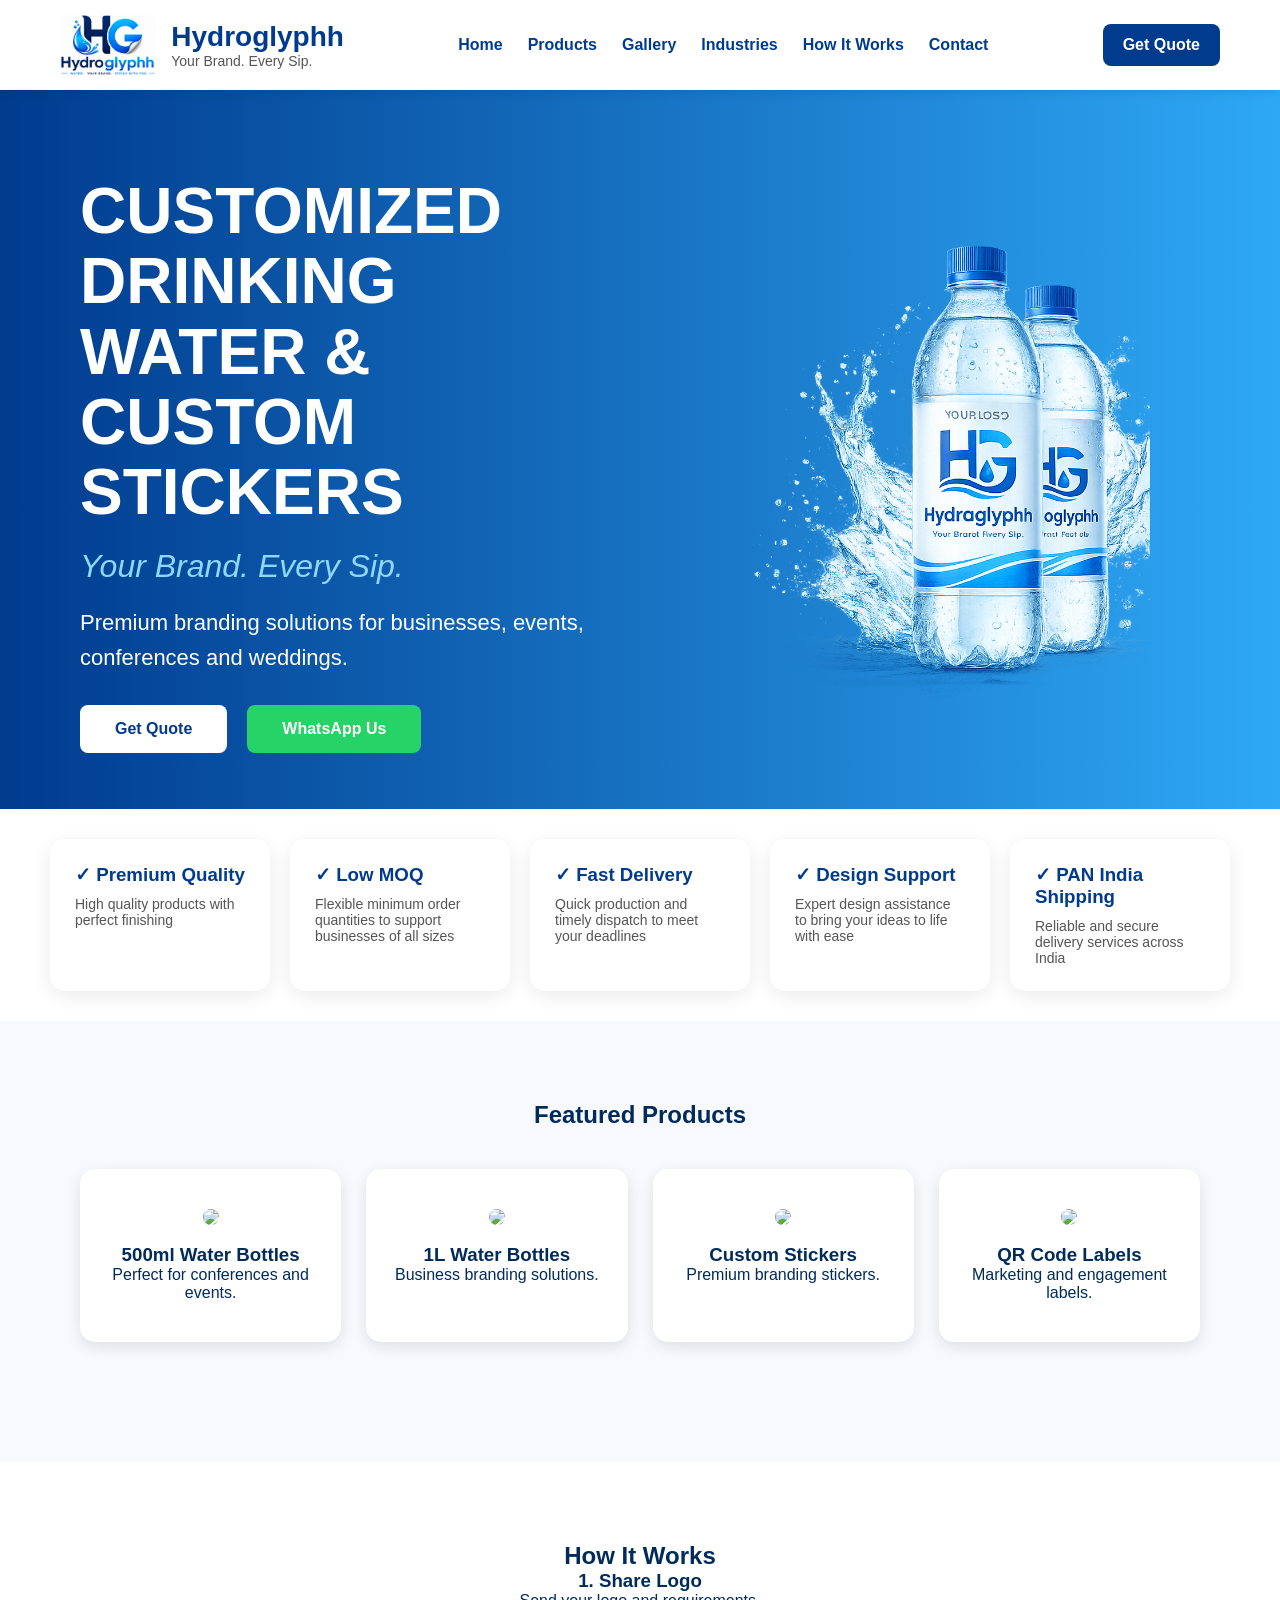
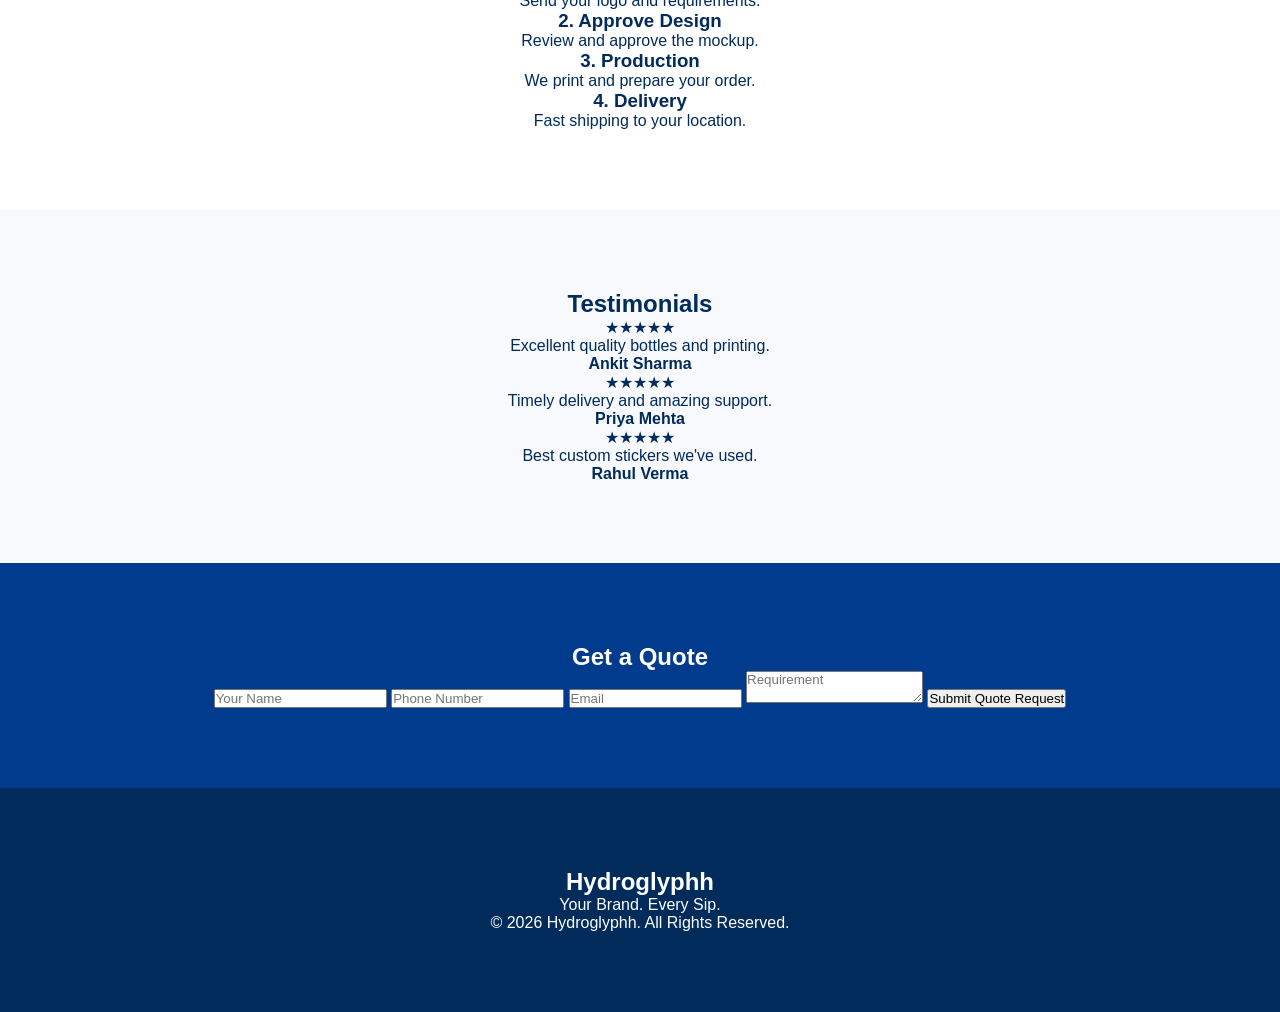
==== index.html @ a8cdc2bb "index.html" ====
<!DOCTYPE html>
<html lang="en">

<head>
<meta charset="UTF-8">
<meta name="viewport" content="width=device-width, initial-scale=1.0">

<title>Hydroglyphh | Your Brand. Every Sip.</title>

<link rel="stylesheet" href="css/style.css">
</head>

<body>

<header>

<div class="logo-section">

<img src="images/logo.png" alt="Hydroglyphh Logo">

<div class="brand-text">
<h2>Hydroglyphh</h2>
<p>Your Brand. Every Sip.</p>
</div>

</div>

<nav>

<a href="#">Home</a>
<a href="#">Products</a>
<a href="#">Gallery</a>
<a href="#">Industries</a>
<a href="#">How It Works</a>
<a href="#">Contact</a>

</nav>

<a href="#" class="quote-btn">
Get Quote
</a>

</header>


<section id="hero">

<div class="hero-content">

<h1>
CUSTOMIZED DRINKING<br>
WATER & CUSTOM STICKERS
</h1>

<p class="tagline">
Your Brand. Every Sip.
</p>

<p class="hero-text">
Premium branding solutions for businesses,
events, conferences and weddings.
</p>

<div class="hero-buttons">

<a href="#" class="primary-btn">
Get Quote
</a>

<a href="#" class="secondary-btn">
WhatsApp Us
</a>

</div>

</div>

<div class="hero-image">

<img src="images/bottle-hero.png" alt="Hydroglyphh Bottle">

</div>

</section>

<section id="trust">

<div class="trust-item">
   <h3>✓ Premium Quality</h3>
    <p>High quality products with perfect finishing</p>
</div>

<div class="trust-item">
<h3>✓ Low MOQ</h3>
   <p>Flexible minimum order quantities to support businesses of all sizes</p>
</div>

<div class="trust-item">
<h3>✓ Fast Delivery</h3>
   <p>Quick production and timely dispatch to meet your deadlines</p>
</div>

<div class="trust-item">
<h3>✓ Design Support</h3>
   <p>Expert design assistance to bring your ideas to life with ease</p>
</div>

<div class="trust-item">
<h3>✓ PAN India Shipping</h3>
   <p>Reliable and secure delivery services across India</p>
</div>

</section>

<section id="products">

<h2>Featured Products</h2>

<div class="product-grid">

<div class="product-card">
<img src="images/product-500ml.png">
    <h3>500ml Water Bottles</h3>
    <p>Perfect for conferences and events.</p>
</div>

<div class="product-card">
 <img src="images/product-1000ml.png">
<h3>1L Water Bottles</h3>
<p>Business branding solutions.</p>
</div>

<div class="product-card">
   <img src="images/Custom-sticker.png">
<h3>Custom Stickers</h3>
<p>Premium branding stickers.</p>
</div>

<div class="product-card">
   <img src="images/QR-Code.png">
<h3>QR Code Labels</h3>
<p>Marketing and engagement labels.</p>
</div>

</div>

</section>

<section id="how-it-works">
<h2>How It Works</h2>
<div class="steps">
    <div class="step">
        <h3>1. Share Logo</h3>
        <p>Send your logo and requirements.</p>
    </div>

    <div class="step">
        <h3>2. Approve Design</h3>
        <p>Review and approve the mockup.</p>
    </div>

    <div class="step">
        <h3>3. Production</h3>
        <p>We print and prepare your order.</p>
    </div>

    <div class="step">
        <h3>4. Delivery</h3>
        <p>Fast shipping to your location.</p>
    </div>
</div>
</section>

<section id="testimonials">
<h2>Testimonials</h2>
<p><div class="testimonial-grid">

<div class="testimonial-card">
★★★★★
<p>Excellent quality bottles and printing.</p>
<h4>Ankit Sharma</h4>
</div>

<div class="testimonial-card">
★★★★★
<p>Timely delivery and amazing support.</p>
<h4>Priya Mehta</h4>
</div>

<div class="testimonial-card">
★★★★★
<p>Best custom stickers we've used.</p>
<h4>Rahul Verma</h4>
</div>

</div></p>
</section>

<section id="quote">
<h2>Get a Quote</h2>
<form>

<input type="text" placeholder="Your Name">

<input type="tel" placeholder="Phone Number">

<input type="email" placeholder="Email">

<textarea placeholder="Requirement"></textarea>

<button type="submit">
Submit Quote Request
</button>

</form></section>

<footer>

<h2>Hydroglyphh</h2>

<p>Your Brand. Every Sip.</p>

<p>© 2026 Hydroglyphh. All Rights Reserved.</p>

</footer>

<script src="js/script.js"></script>

</body>
</html>
---- css/style.css ----
*{
margin:0;
padding:0;
box-sizing:border-box;
font-family:'Segoe UI',sans-serif;
}

body{
background:#f5f8fc;
color:#002b5b;
}

header{
height:90px;
background:white;
display:flex;
align-items:center;
justify-content:space-between;
padding:0 60px;
box-shadow:0 2px 10px rgba(0,0,0,.1);
position:sticky;
top:0;
z-index:1000;
}

section{
padding:80px 60px;
}



#trust{
background:white;
}

#products{
background:#f7f9fd;
}

#how-it-works{
background:white;
}

#testimonials{
background:#f7f9fd;
}

#quote{
background:#003b8e;
color:white;
}

footer{
background:#002b5b;
color:white;
text-align:center;
padding:30px;
}
.logo-section{
display:flex;
align-items:center;
gap:15px;
}

.logo-section img{
height:60px;
}

.brand-text h2{
font-size:28px;
color:#003b8e;
}

.brand-text p{
font-size:14px;
color:#555;
}

nav{
display:flex;
gap:25px;
}

nav a{
text-decoration:none;
font-weight:600;
color:#003b8e;
}

.quote-btn{
background:#003b8e;
color:white;
padding:12px 20px;
border-radius:8px;
text-decoration:none;
font-weight:bold;
}



#hero{
    display:flex;
    justify-content:space-between;
    align-items:center;
    padding:80px;
    background:linear-gradient(90deg,#003b8e,#2ea8f5);
    min-height:600px;
}

.hero-content{
    width:50%;
    color:white;
}

.hero-image{
    width:45%;
    text-align:center;
}

.hero-image img{
    max-width:80%;
    height:auto;
}

.hero-content h1{
    font-size:64px;
    font-weight:800;
    line-height:1.1;
    margin-bottom:20px;
}

.tagline{
    font-size:32px;
    font-style:italic;
    color:#8ed8ff;
    margin-bottom:20px;
}

.hero-text{
    font-size:22px;
    line-height:1.6;
    margin-bottom:30px;
}

.hero-buttons{
    display:flex;
    gap:20px;
}

.primary-btn{
    background:white;
    color:#003b8e;
    padding:15px 35px;
    border-radius:8px;
    text-decoration:none;
    font-weight:bold;
}

.secondary-btn{
    background:#25D366;
    color:white;
    padding:15px 35px;
    border-radius:8px;
    text-decoration:none;
    font-weight:bold;
}
#trust{
display:flex;
justify-content:center;
gap:20px;
padding:30px;
background:white;
margin-top:-30px;
position:relative;
z-index:10;
}

.trust-item{
    background:white;
    padding:25px;
    border-radius:15px;
    box-shadow:0 5px 20px rgba(0,0,0,.08);
    width:220px;
    text-align:left;
}

.trust-item h3{
    margin-bottom:10px;
    color:#003b8e;
}

.trust-item p{
    color:#555;
    font-size:14px;
}
#products{
padding:80px;
text-align:center;
}

.product-grid{
display:grid;
grid-template-columns:repeat(4,1fr);
gap:25px;
margin-top:40px;
}

.product-card{
background:white;
padding:40px 20px;
border-radius:15px;
box-shadow:0 5px 15px rgba(0,0,0,.1);
}
#products,
#how-it-works,
#testimonials,
#quote,
footer{
    display:block;
    width:100%;
    clear:both;
}

#how-it-works,
#testimonials,
#quote,
footer{
    padding:80px;
    text-align:center;
}

.product-grid{
    display:grid !important;
    grid-template-columns:repeat(4,1fr);
    gap:25px;
    max-width:1200px;
    margin:40px auto;
}

#trust{
    display:flex;
    flex-wrap:wrap;
    justify-content:center;
    gap:20px;
}

.trust-item{
    width:220px;
    min-height:auto;
}
.product-card img{
    width:100%;
    border-radius:12px;
    margin-bottom:15px;
}
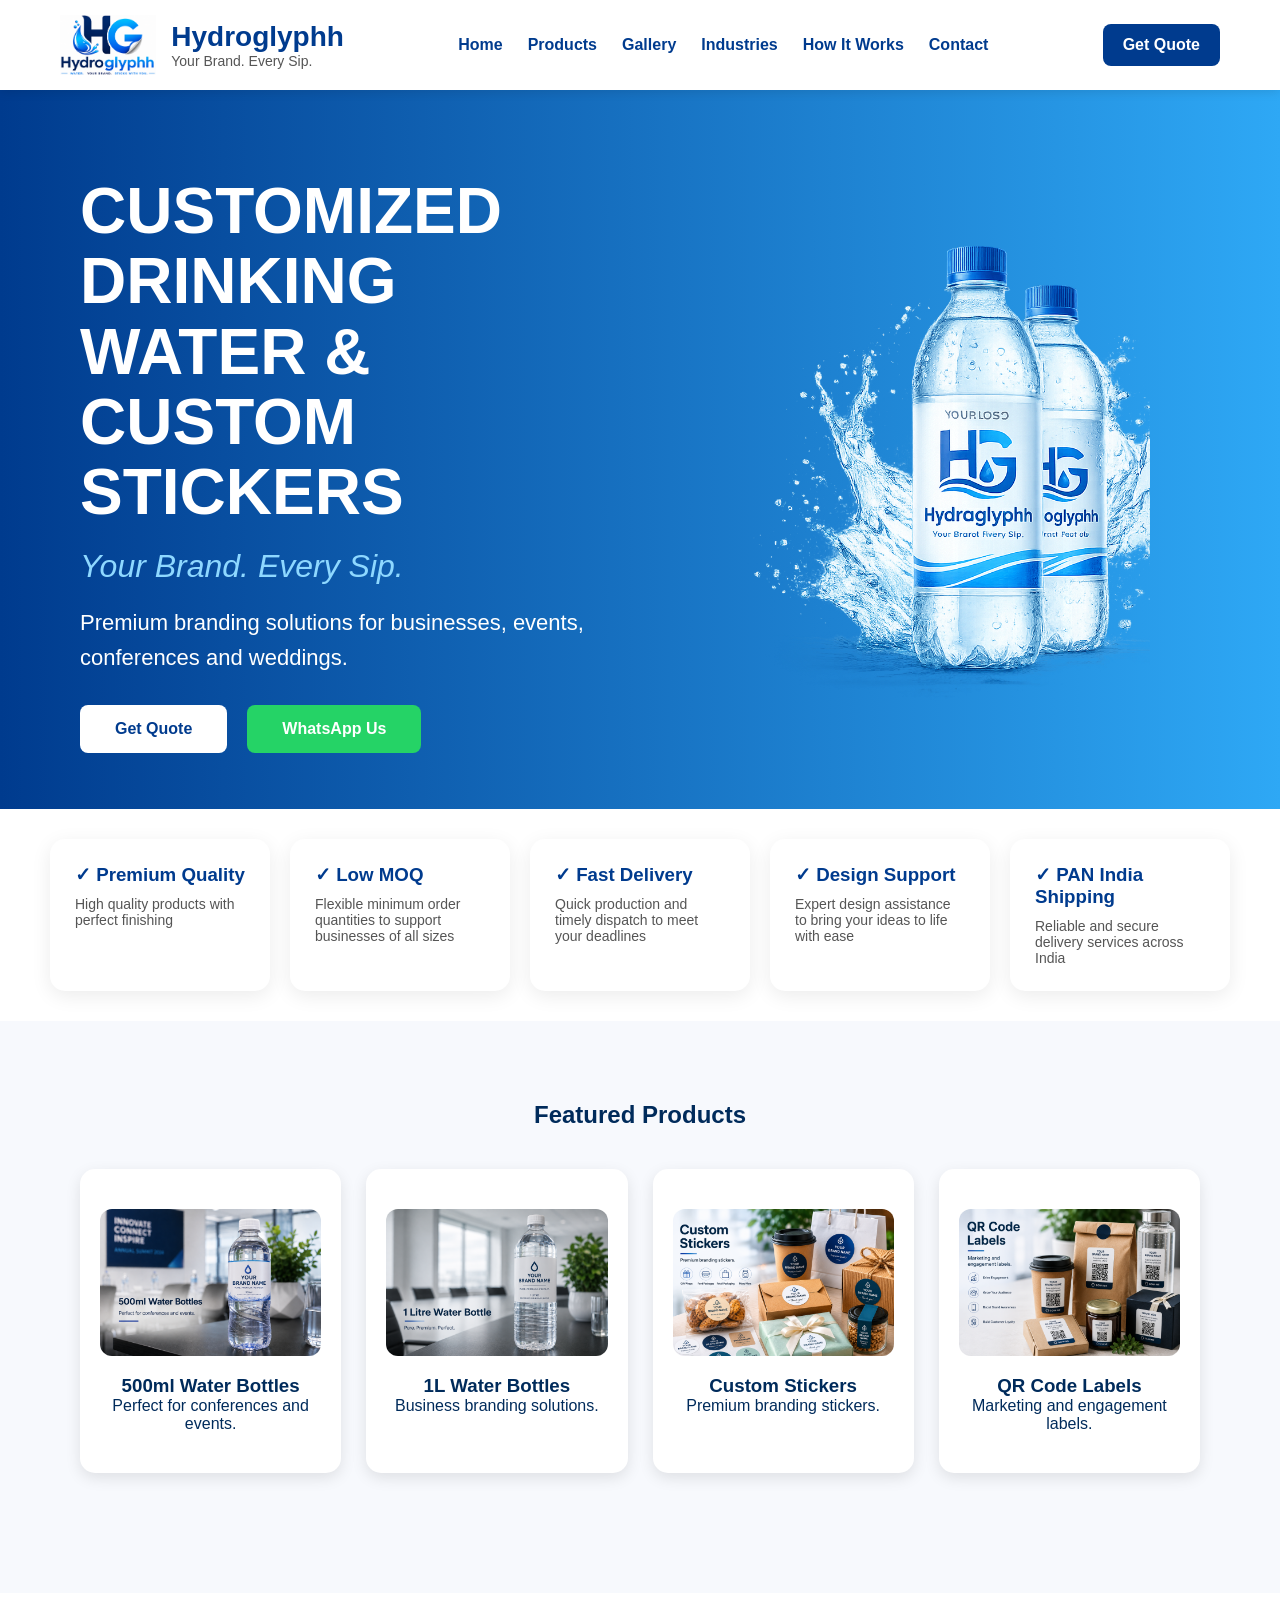
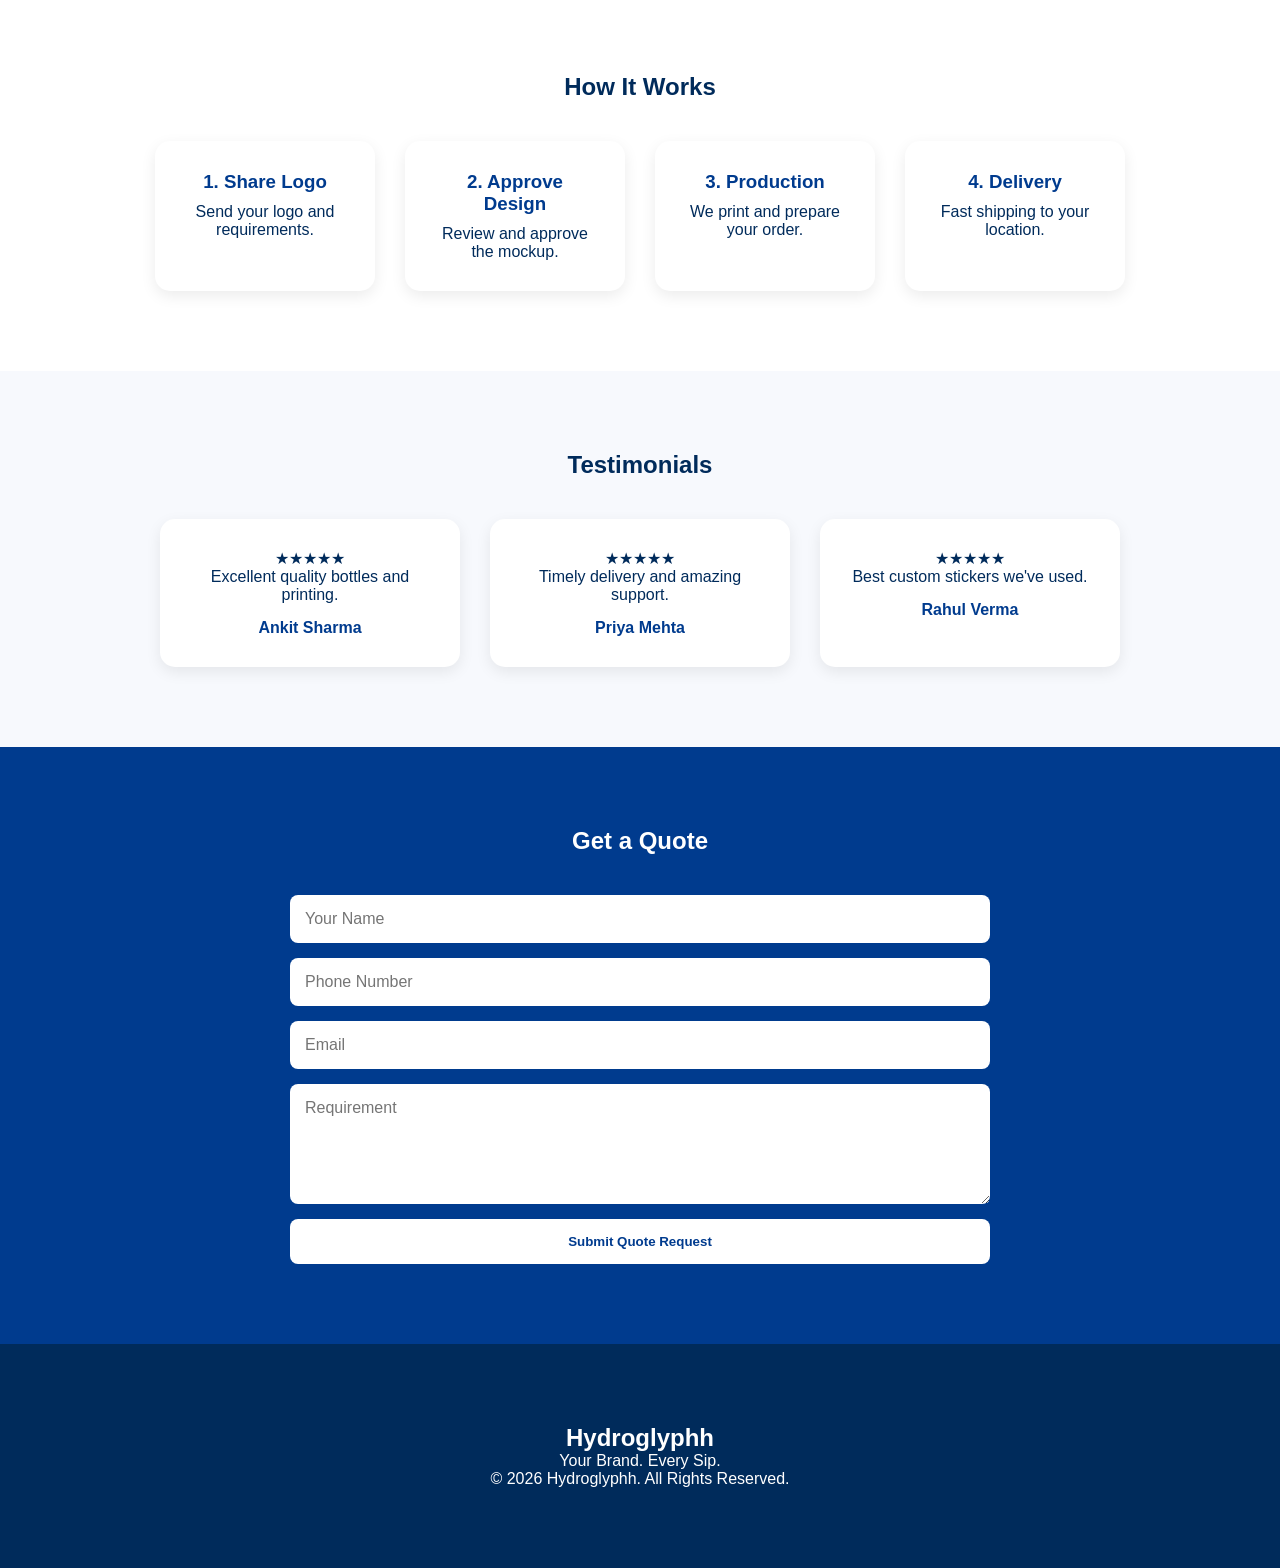
==== commit 7da8a4dd: "index.html" ====
--- a/index.html
+++ b/index.html
@@ -147,33 +147,40 @@
 </section>
 
 <section id="how-it-works">
+
 <h2>How It Works</h2>
+
 <div class="steps">
-    <div class="step">
-        <h3>1. Share Logo</h3>
-        <p>Send your logo and requirements.</p>
-    </div>
-
-    <div class="step">
-        <h3>2. Approve Design</h3>
-        <p>Review and approve the mockup.</p>
-    </div>
-
-    <div class="step">
-        <h3>3. Production</h3>
-        <p>We print and prepare your order.</p>
-    </div>
-
-    <div class="step">
-        <h3>4. Delivery</h3>
-        <p>Fast shipping to your location.</p>
-    </div>
-</div>
+
+<div class="step">
+<h3>1. Share Logo</h3>
+<p>Send your logo and requirements.</p>
+</div>
+
+<div class="step">
+<h3>2. Approve Design</h3>
+<p>Review and approve the mockup.</p>
+</div>
+
+<div class="step">
+<h3>3. Production</h3>
+<p>We print and prepare your order.</p>
+</div>
+
+<div class="step">
+<h3>4. Delivery</h3>
+<p>Fast shipping to your location.</p>
+</div>
+
+</div>
+
 </section>
 
 <section id="testimonials">
+
 <h2>Testimonials</h2>
-<p><div class="testimonial-grid">
+
+<div class="testimonial-grid">
 
 <div class="testimonial-card">
 ★★★★★
@@ -193,11 +200,13 @@
 <h4>Rahul Verma</h4>
 </div>
 
-</div></p>
-</section>
-
+</div>
+
+</section>
 <section id="quote">
+
 <h2>Get a Quote</h2>
+
 <form>
 
 <input type="text" placeholder="Your Name">
@@ -212,7 +221,10 @@
 Submit Quote Request
 </button>
 
-</form></section>
+</form>
+
+</section>
+
 
 <footer>
 
--- a/css/style.css
+++ b/css/style.css
@@ -253,3 +253,85 @@
     border-radius:12px;
     margin-bottom:15px;
 }
+/* HOW IT WORKS */
+
+.steps{
+    display:flex;
+    justify-content:center;
+    gap:30px;
+    flex-wrap:wrap;
+    margin-top:40px;
+}
+
+.step{
+    background:white;
+    padding:30px;
+    width:220px;
+    border-radius:15px;
+    box-shadow:0 5px 15px rgba(0,0,0,.08);
+}
+
+.step h3{
+    color:#003b8e;
+    margin-bottom:10px;
+}
+
+/* TESTIMONIALS */
+
+.testimonial-grid{
+    display:flex;
+    justify-content:center;
+    gap:30px;
+    flex-wrap:wrap;
+    margin-top:40px;
+}
+
+.testimonial-card{
+    background:white;
+    width:300px;
+    padding:30px;
+    border-radius:15px;
+    box-shadow:0 5px 15px rgba(0,0,0,.08);
+}
+
+.testimonial-card h4{
+    margin-top:15px;
+    color:#003b8e;
+}
+
+/* QUOTE FORM */
+
+#quote form{
+    max-width:700px;
+    margin:40px auto 0;
+    display:flex;
+    flex-direction:column;
+    gap:15px;
+}
+
+#quote input,
+#quote textarea{
+    width:100%;
+    padding:15px;
+    border:none;
+    border-radius:8px;
+    font-size:16px;
+}
+
+#quote textarea{
+    height:120px;
+}
+
+#quote button{
+    background:white;
+    color:#003b8e;
+    border:none;
+    padding:15px;
+    border-radius:8px;
+    font-weight:700;
+    cursor:pointer;
+}
+
+#quote button:hover{
+    opacity:.9;
+}
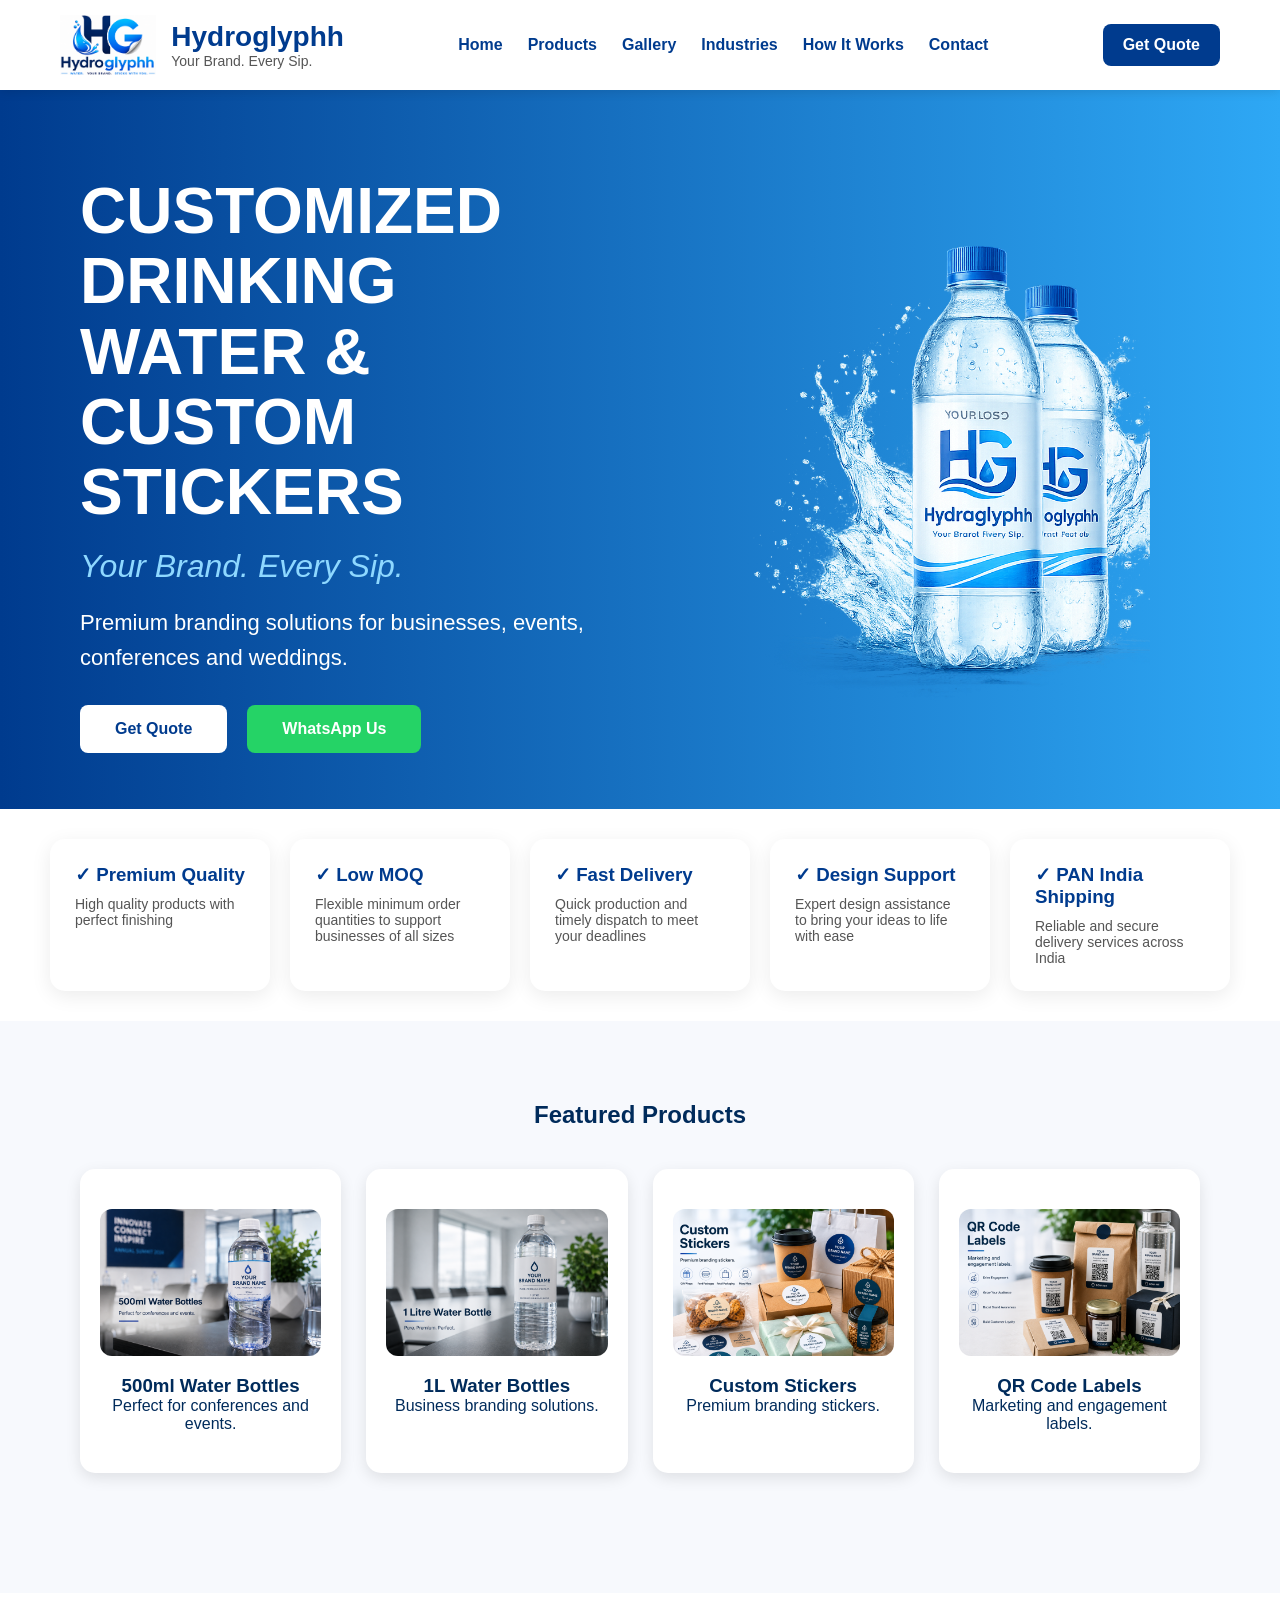
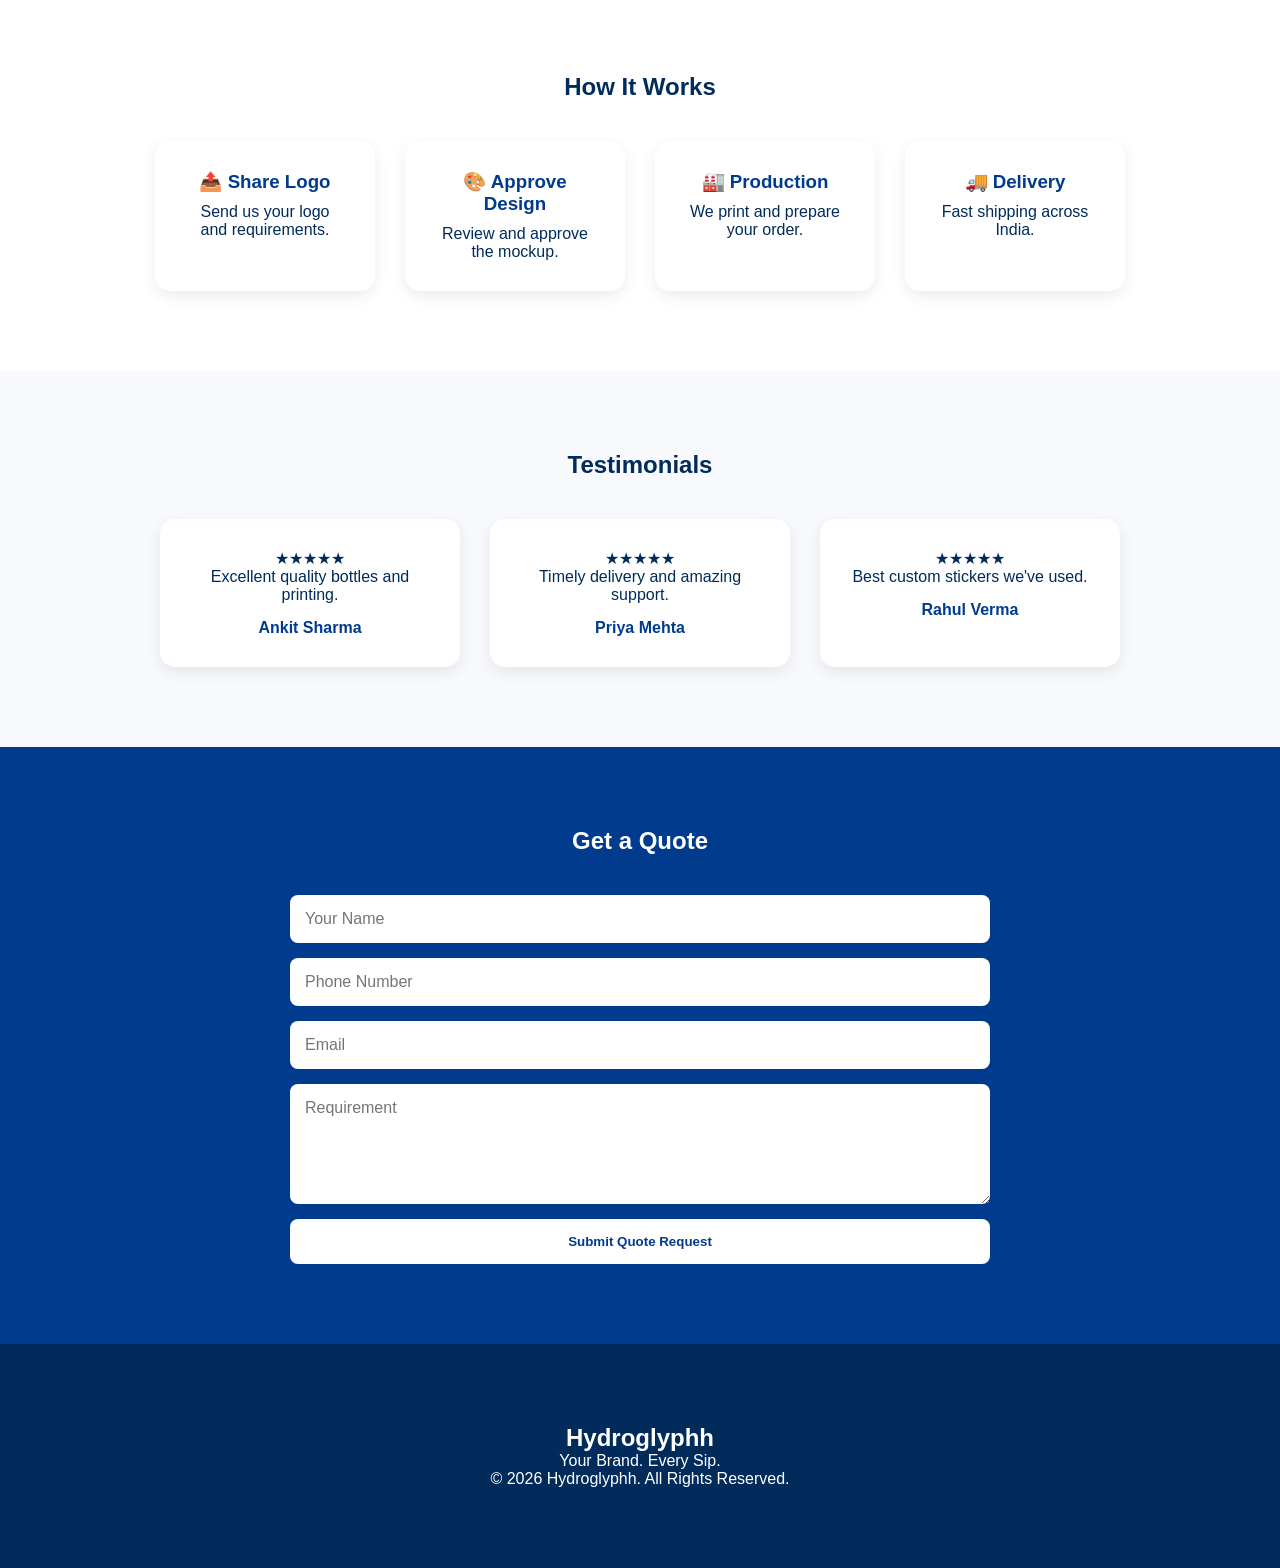
==== commit 2a0db422: "index.html" ====
--- a/index.html
+++ b/index.html
@@ -153,23 +153,23 @@
 <div class="steps">
 
 <div class="step">
-<h3>1. Share Logo</h3>
-<p>Send your logo and requirements.</p>
-</div>
-
-<div class="step">
-<h3>2. Approve Design</h3>
+<h3>📤 Share Logo</h3>
+<p>Send us your logo and requirements.</p>
+</div>
+
+<div class="step">
+<h3>🎨 Approve Design</h3>
 <p>Review and approve the mockup.</p>
 </div>
 
 <div class="step">
-<h3>3. Production</h3>
+<h3>🏭 Production</h3>
 <p>We print and prepare your order.</p>
 </div>
 
 <div class="step">
-<h3>4. Delivery</h3>
-<p>Fast shipping to your location.</p>
+<h3>🚚 Delivery</h3>
+<p>Fast shipping across India.</p>
 </div>
 
 </div>
@@ -183,20 +183,26 @@
 <div class="testimonial-grid">
 
 <div class="testimonial-card">
-★★★★★
-<p>Excellent quality bottles and printing.</p>
+<p>★★★★★</p>
+<p>
+Excellent quality bottles and printing.
+</p>
 <h4>Ankit Sharma</h4>
 </div>
 
 <div class="testimonial-card">
-★★★★★
-<p>Timely delivery and amazing support.</p>
+<p>★★★★★</p>
+<p>
+Timely delivery and amazing support.
+</p>
 <h4>Priya Mehta</h4>
 </div>
 
 <div class="testimonial-card">
-★★★★★
-<p>Best custom stickers we've used.</p>
+<p>★★★★★</p>
+<p>
+Best custom stickers we've used.
+</p>
 <h4>Rahul Verma</h4>
 </div>
 
@@ -205,6 +211,7 @@
 </section>
 <section id="quote">
 
+<div class="quote-box">
 <h2>Get a Quote</h2>
 
 <form>
@@ -223,6 +230,8 @@
 
 </form>
 
+</div>
+   
 </section>
 
 
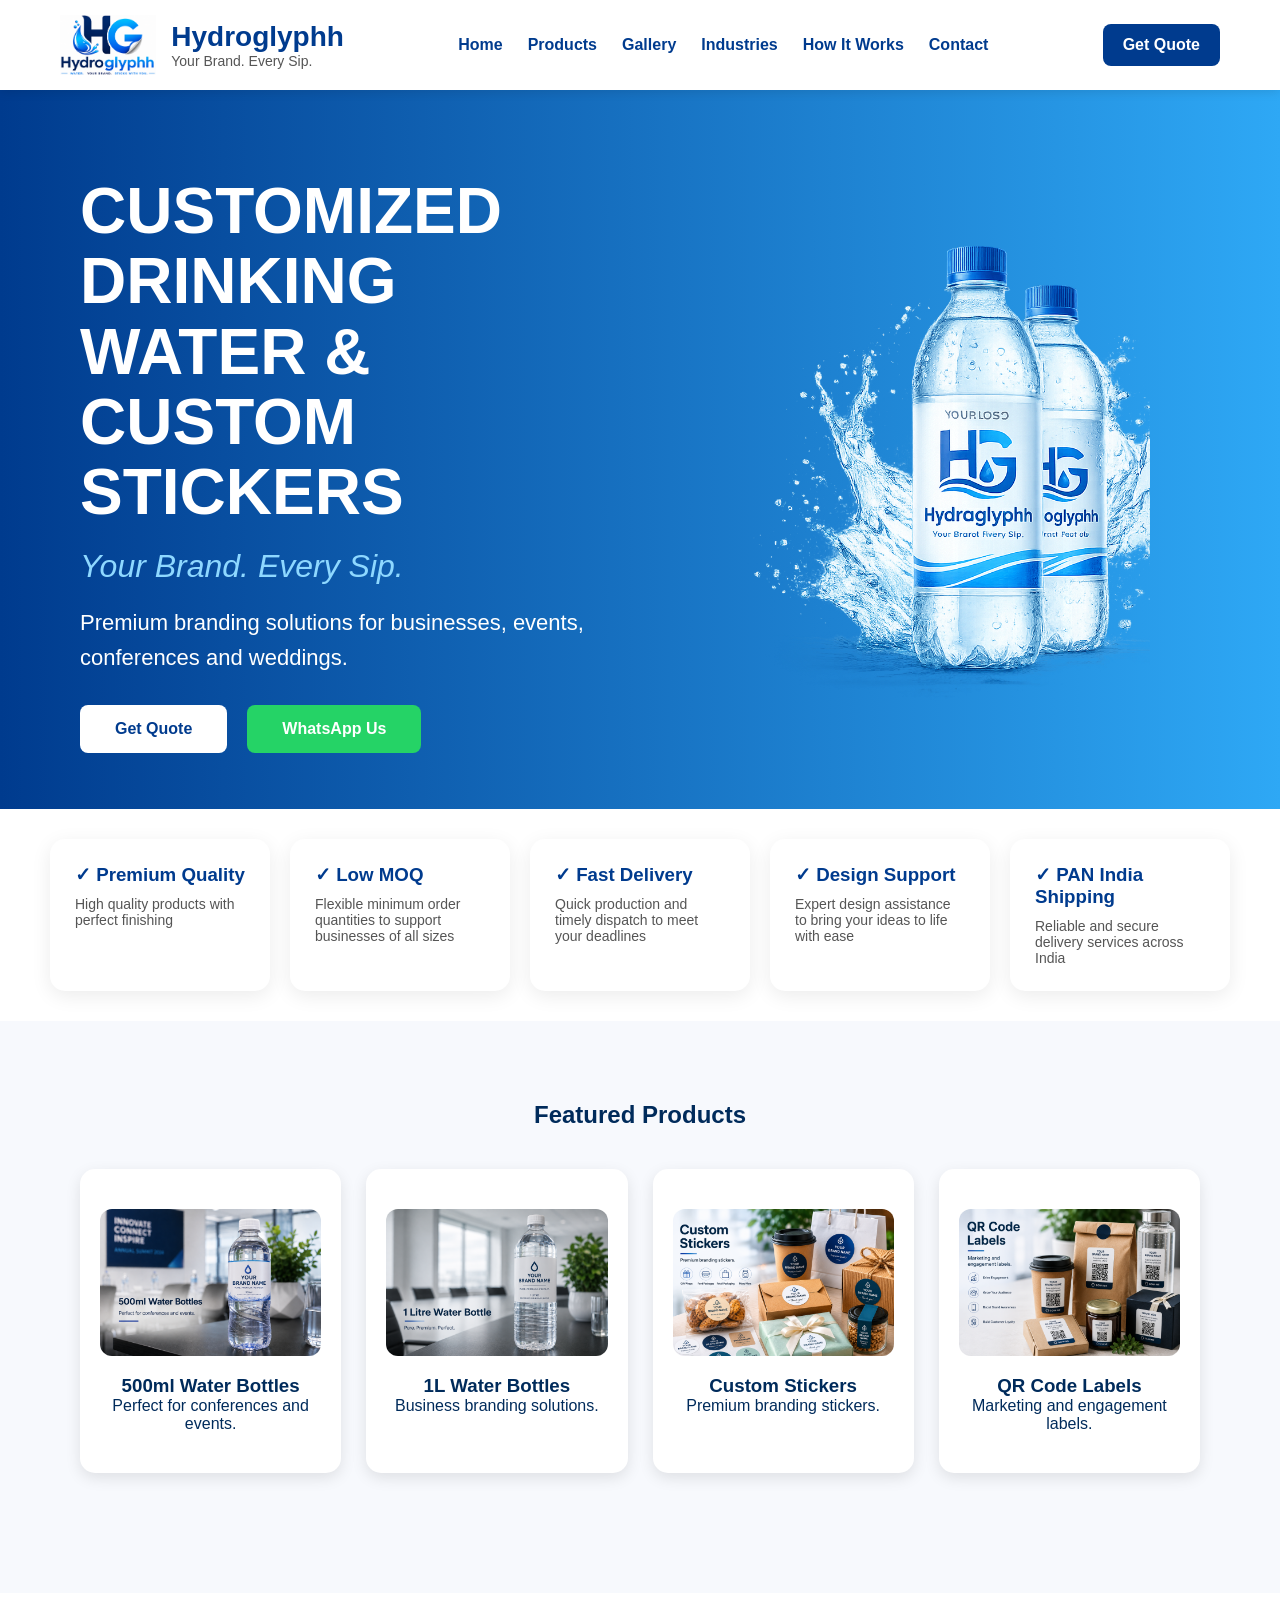
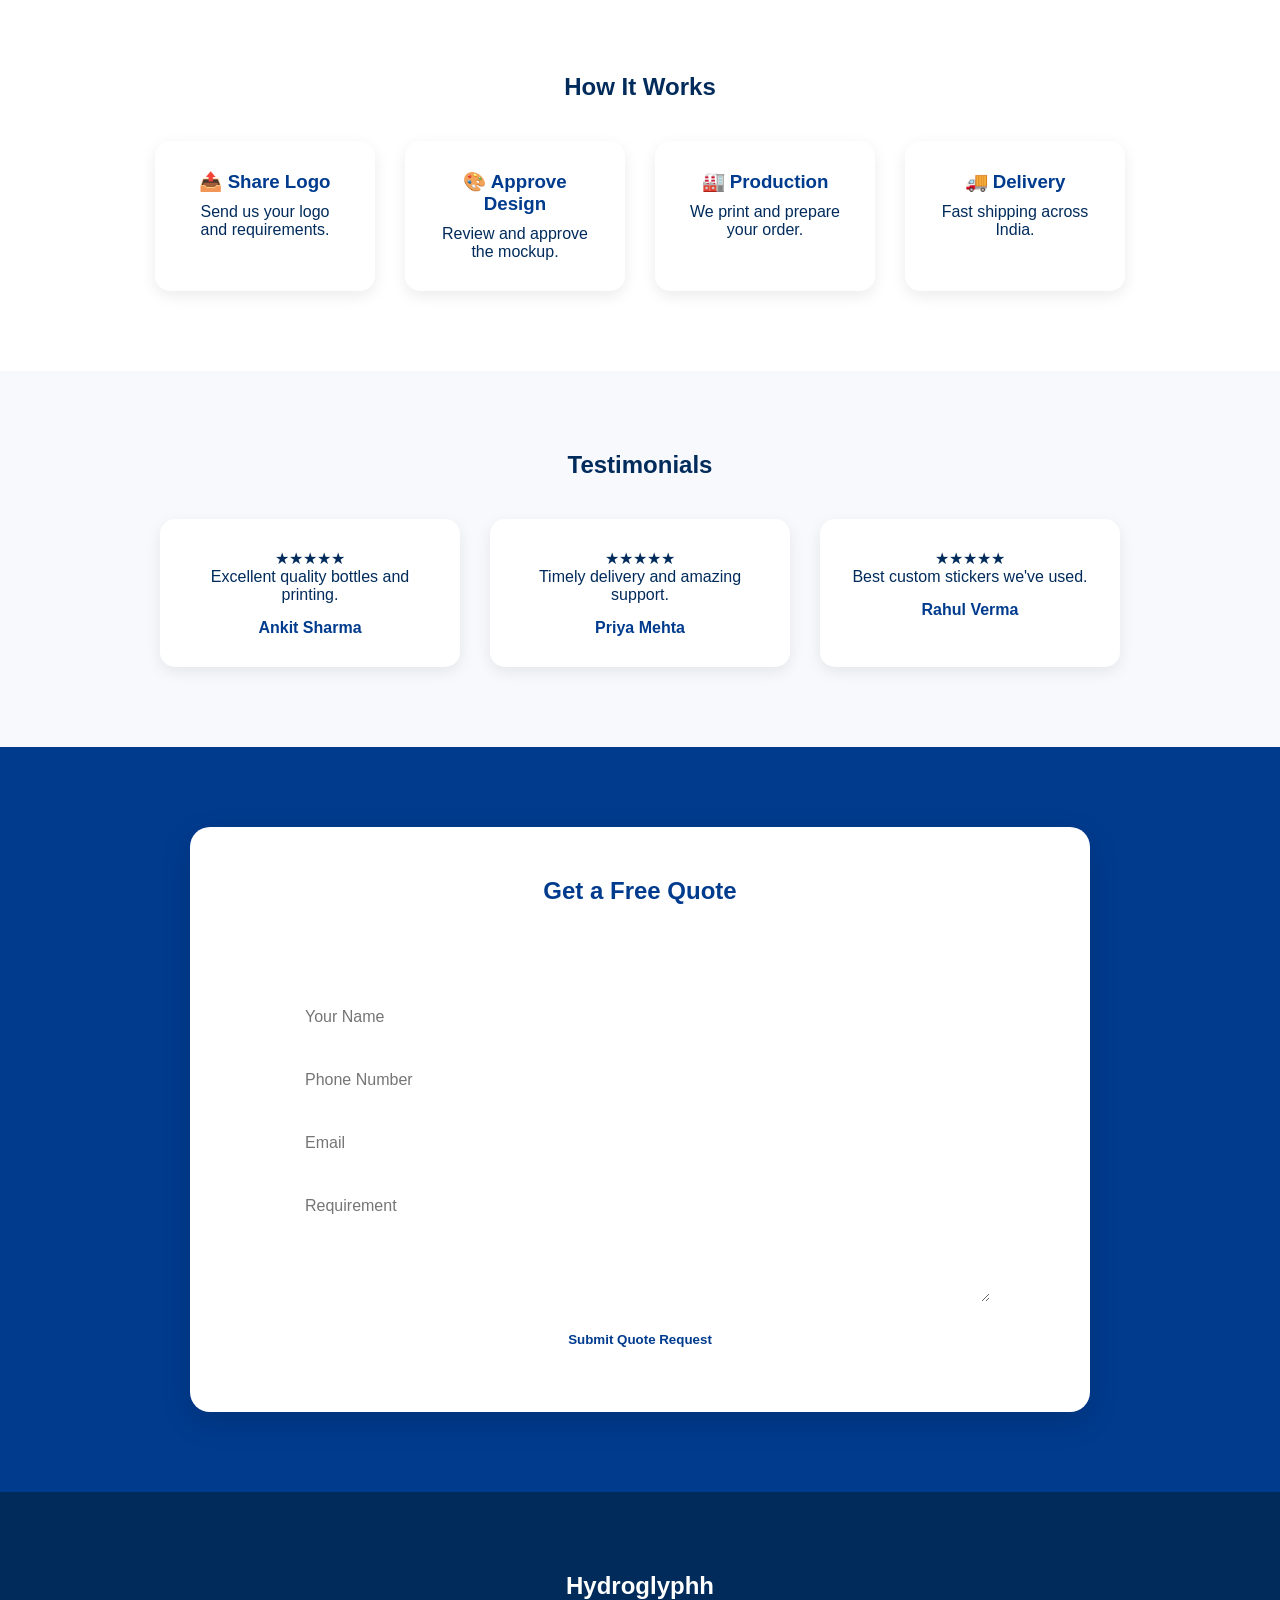
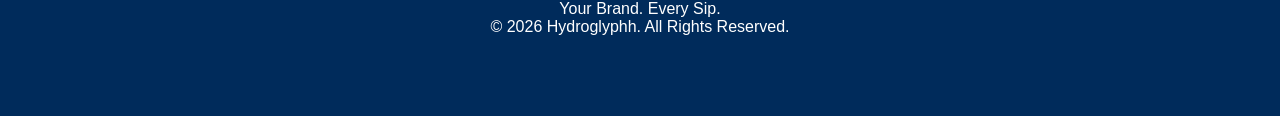
==== commit d68a61d8: "index.html" ====
--- a/index.html
+++ b/index.html
@@ -212,7 +212,9 @@
 <section id="quote">
 
 <div class="quote-box">
-<h2>Get a Quote</h2>
+<h2>Get a Free Quote</h2>
+
+<p>Tell us your requirements and we'll get back to you within 24 hours.</p>
 
 <form>
 
--- a/css/style.css
+++ b/css/style.css
@@ -24,7 +24,7 @@
 }
 
 section{
-padding:80px 60px;
+padding:60px;
 }
 
 
@@ -38,11 +38,13 @@
 }
 
 #how-it-works{
-background:white;
+background:#ffffff;
+padding:70px 60px;
 }
 
 #testimonials{
 background:#f7f9fd;
+padding:70px 60px;
 }
 
 #quote{
@@ -335,3 +337,16 @@
 #quote button:hover{
     opacity:.9;
 }
+.quote-box{
+    max-width:900px;
+    margin:auto;
+    background:white;
+    padding:50px;
+    border-radius:20px;
+    box-shadow:0 10px 30px rgba(0,0,0,.15);
+}
+
+.quote-box h2{
+    color:#003b8e;
+    margin-bottom:30px;
+}
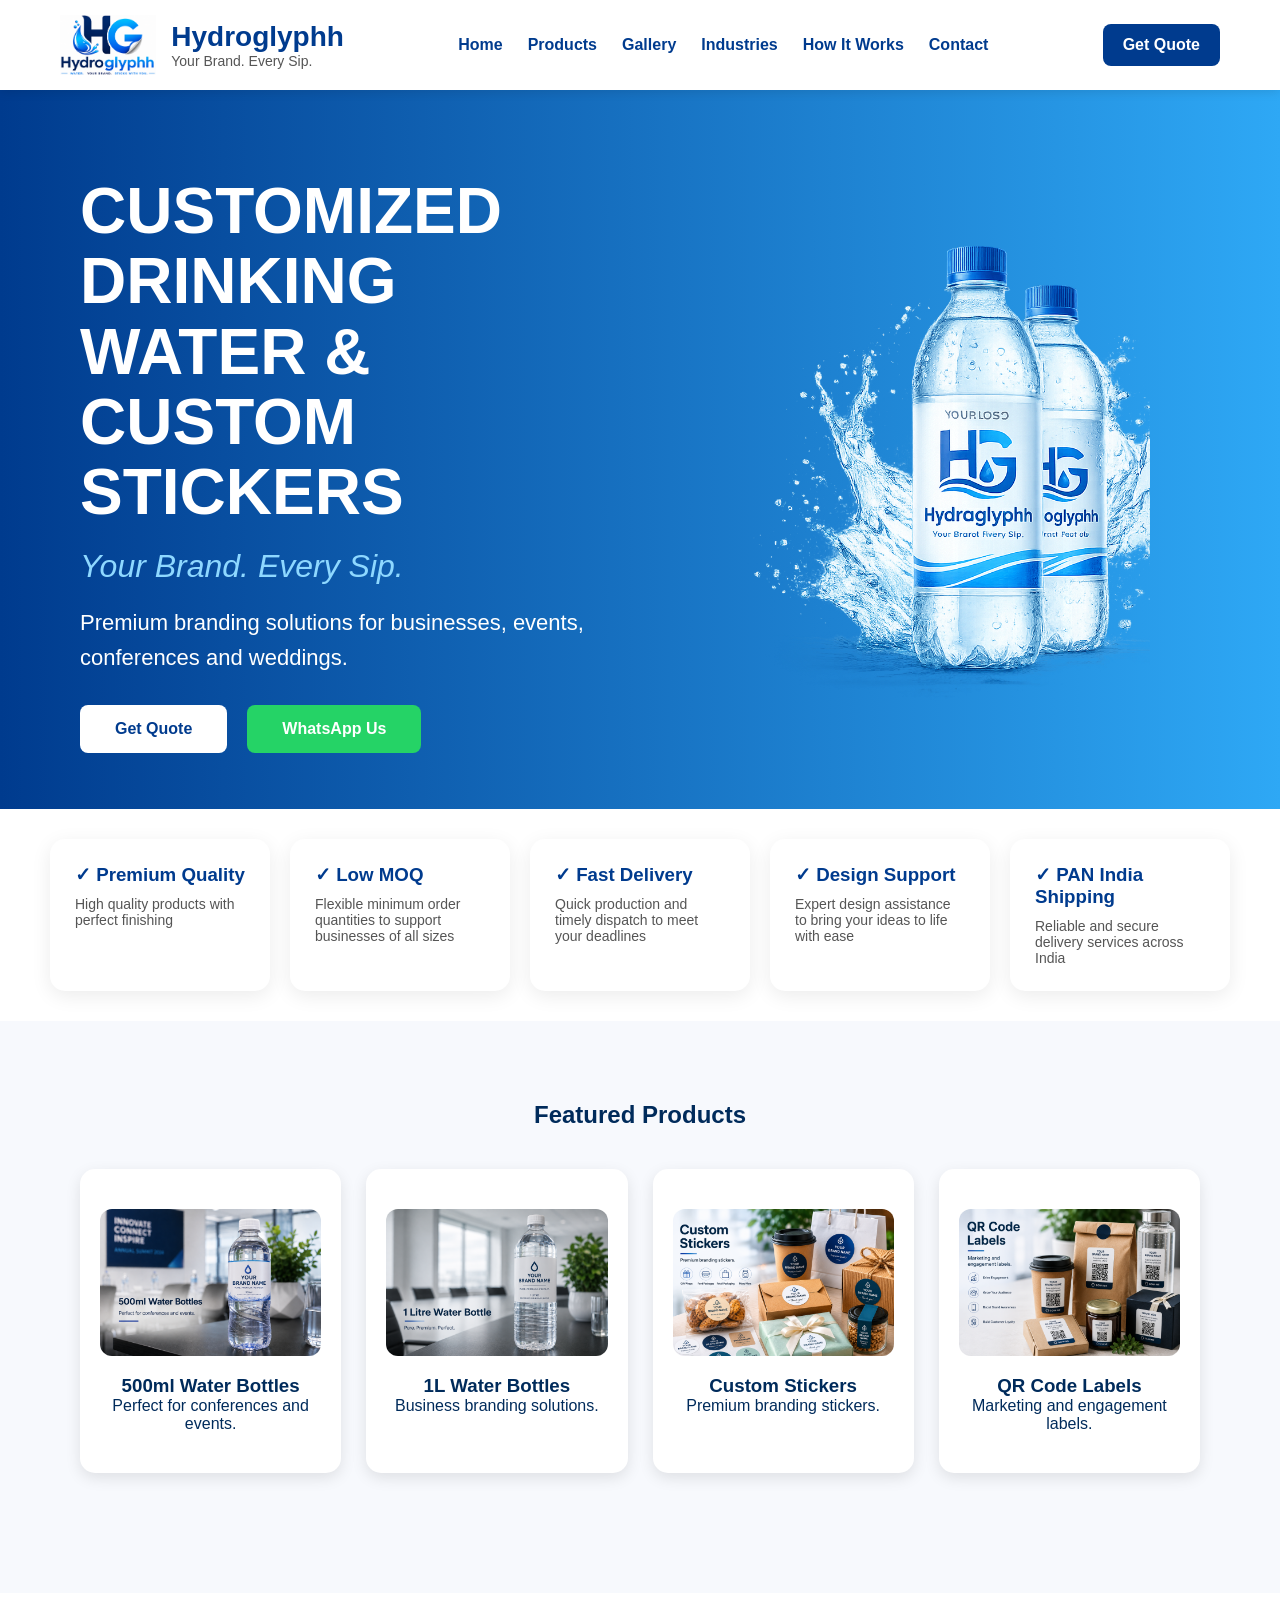
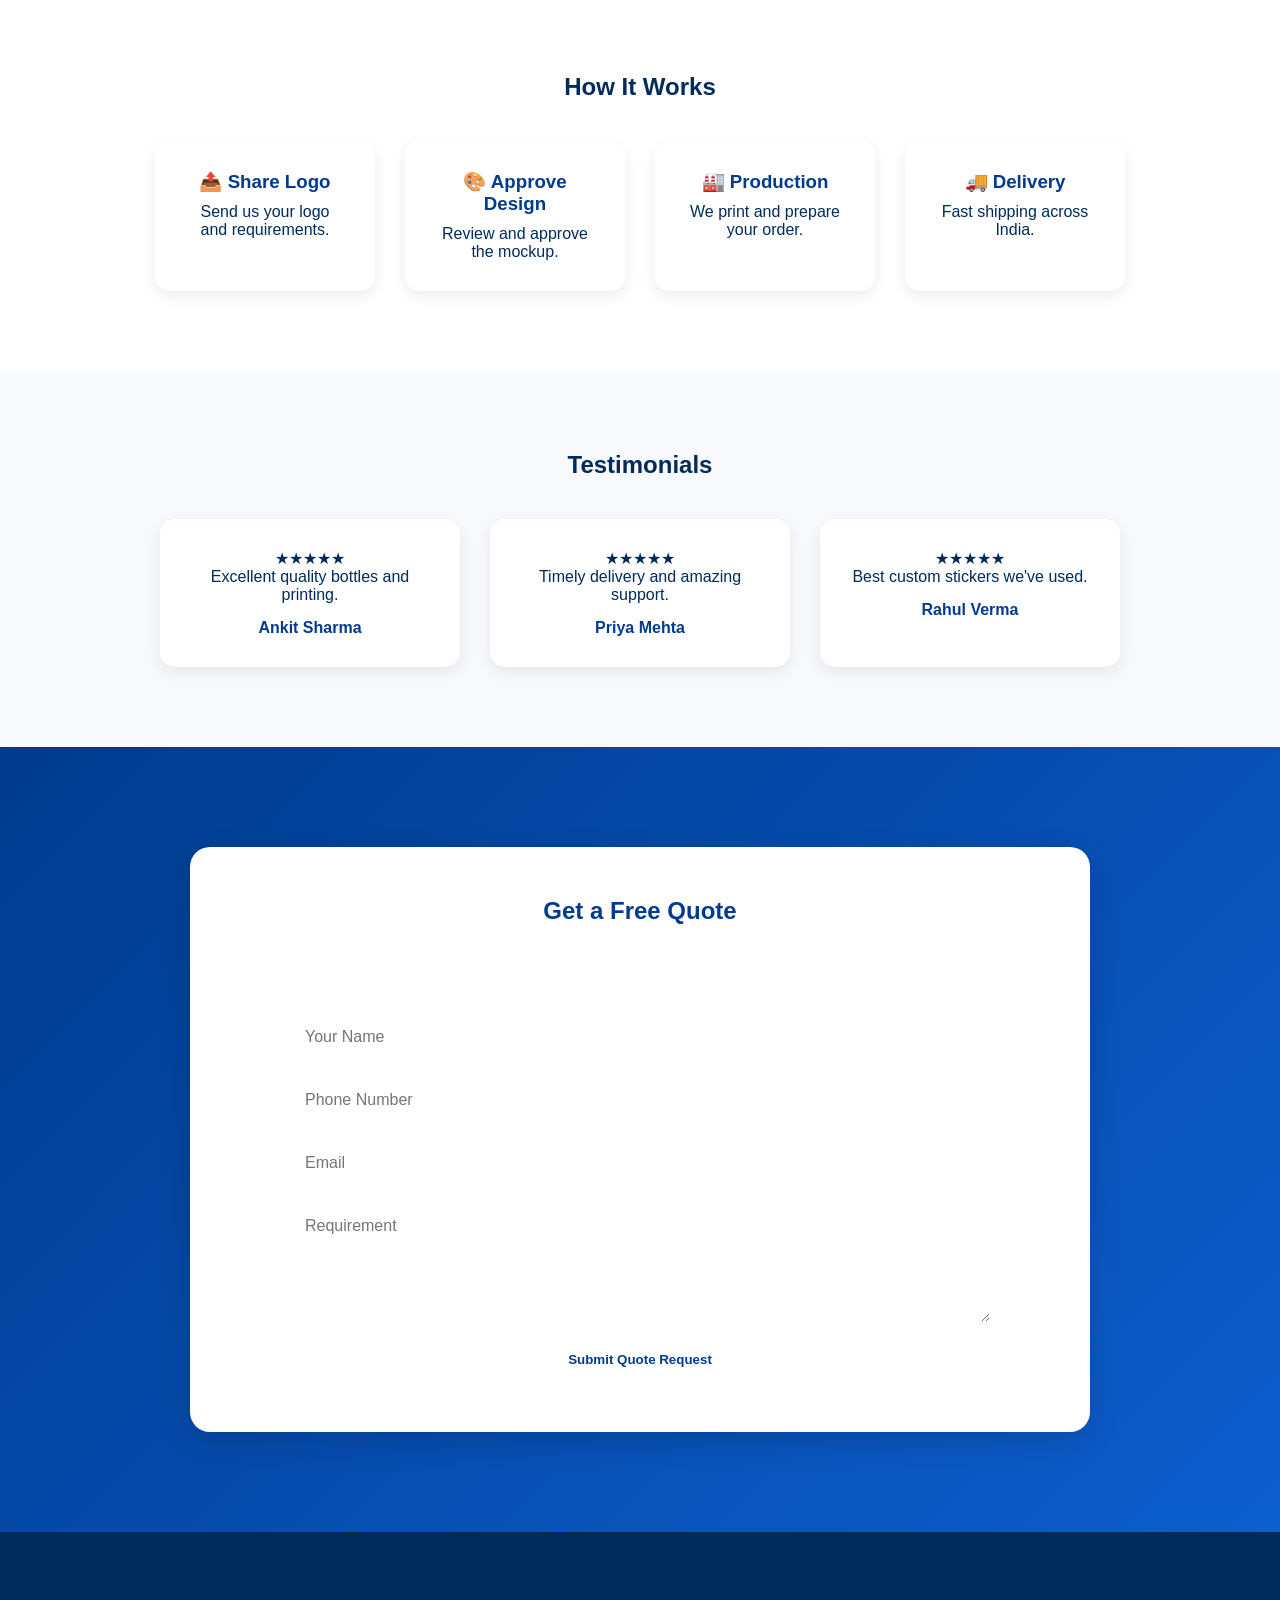
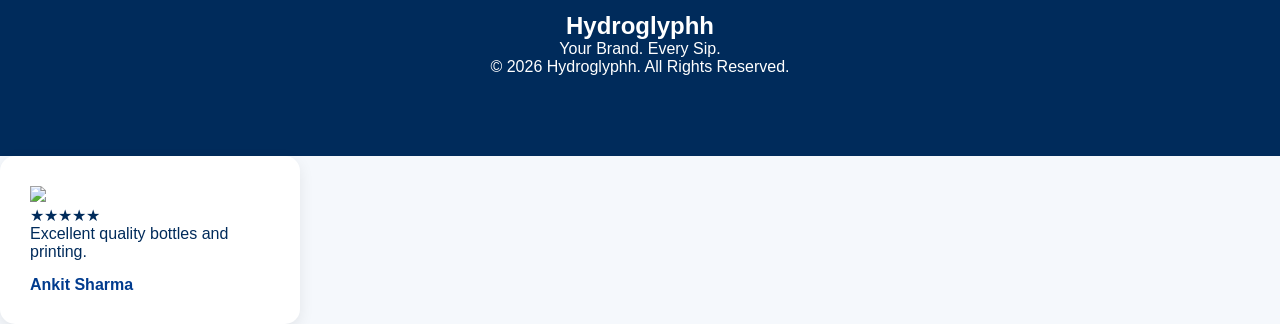
==== commit 6c7c1df0: "index.html" ====
--- a/index.html
+++ b/index.html
@@ -251,3 +251,16 @@
 
 </body>
 </html>
+<div class="testimonial-card">
+
+<img src="images/user1.jpg">
+
+<p>★★★★★</p>
+
+<p>
+Excellent quality bottles and printing.
+</p>
+
+<h4>Ankit Sharma</h4>
+
+</div>
--- a/css/style.css
+++ b/css/style.css
@@ -350,3 +350,35 @@
     color:#003b8e;
     margin-bottom:30px;
 }
+#quote{
+    background:linear-gradient(135deg,#003b8e,#0d5ecf);
+    padding:100px 20px;
+}
+
+.quote-card{
+    max-width:800px;
+    margin:auto;
+    background:white;
+    padding:50px;
+    border-radius:20px;
+    box-shadow:0 10px 30px rgba(0,0,0,.2);
+}
+
+.quote-card h2{
+    color:#003b8e;
+    margin-bottom:15px;
+    text-align:center;
+}
+
+.quote-card p{
+    text-align:center;
+    color:#666;
+    margin-bottom:30px;
+}
+.quote-wrapper{
+    display:grid;
+    grid-template-columns:1fr 1.5fr;
+    gap:40px;
+    max-width:1200px;
+    margin:auto;
+}
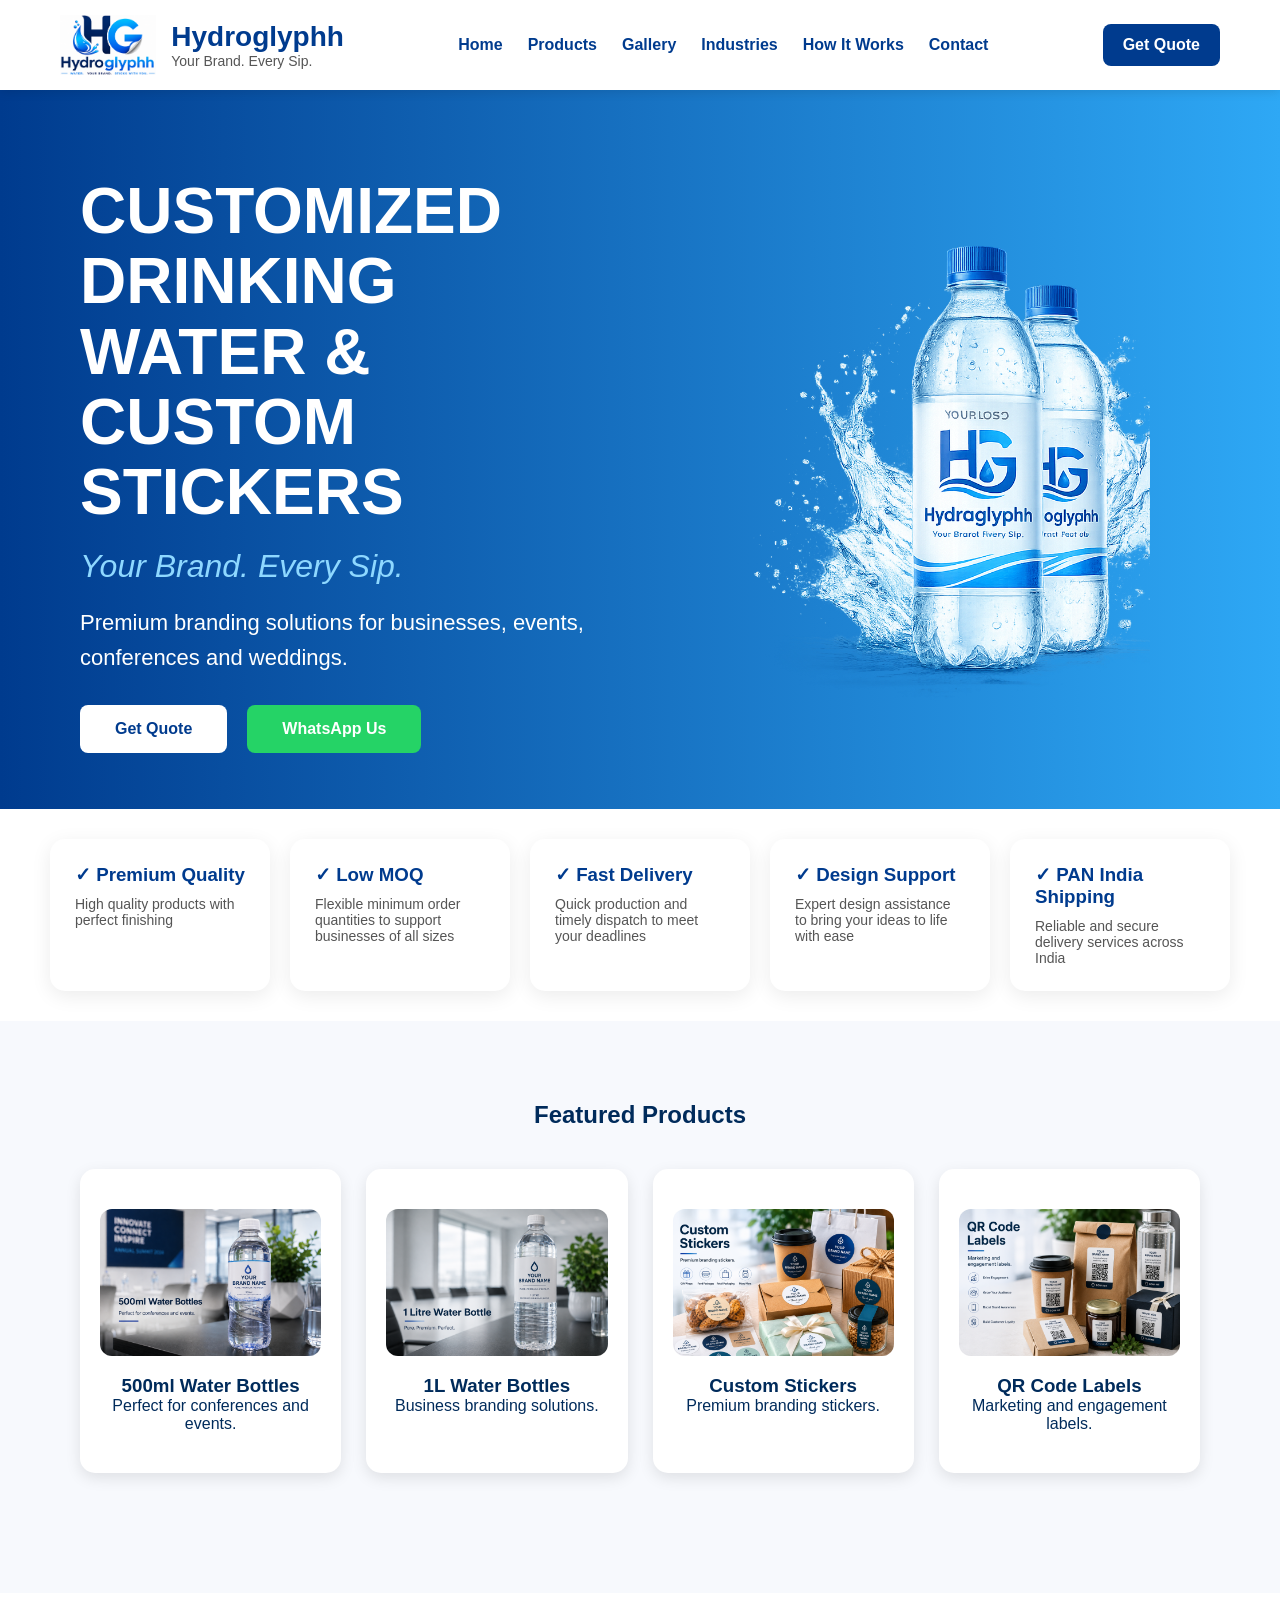
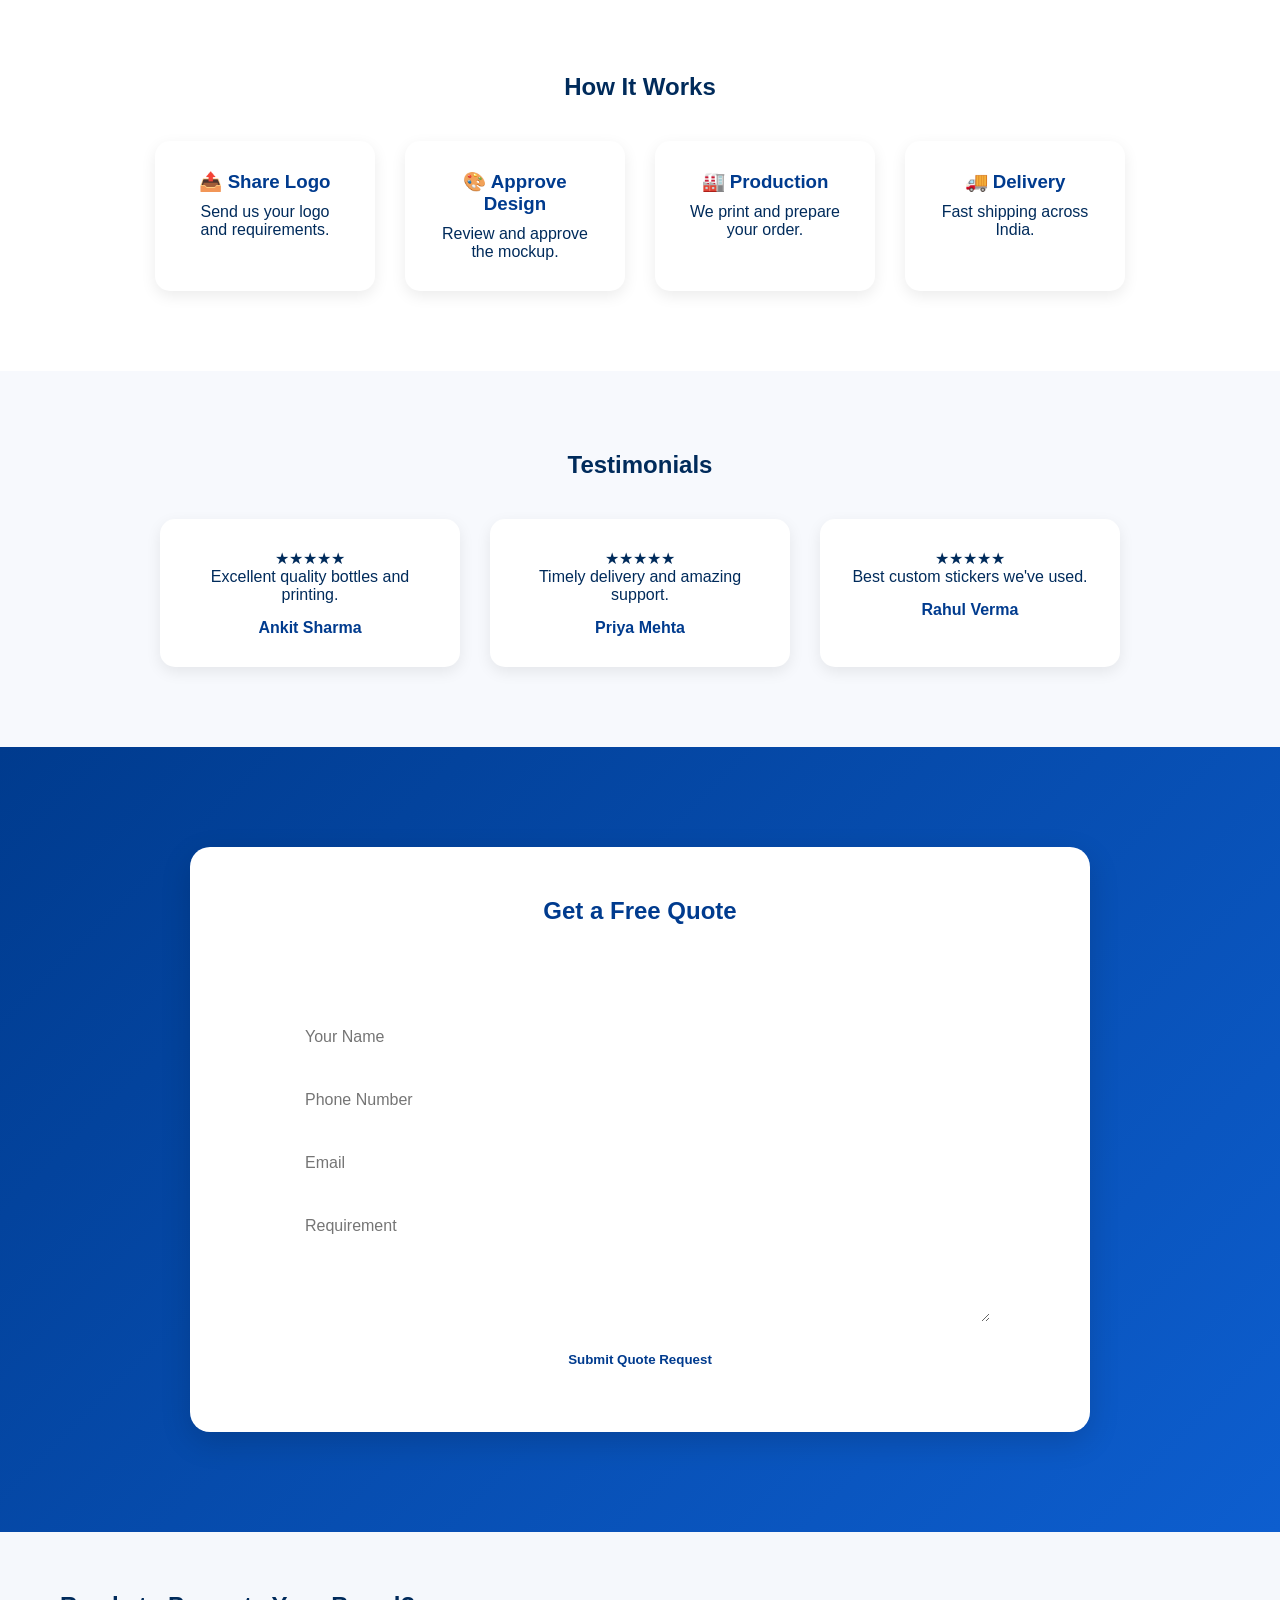
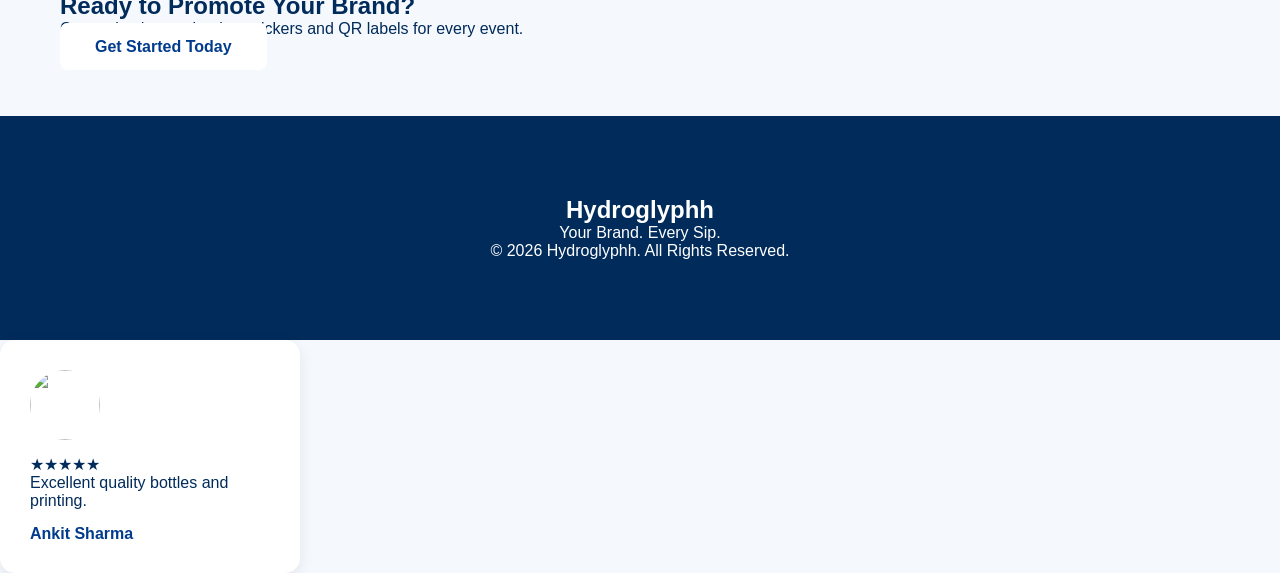
==== commit 0bdda1c1: "index.html" ====
--- a/index.html
+++ b/index.html
@@ -236,7 +236,21 @@
    
 </section>
 
-
+<section class="cta-banner">
+
+<h2>
+Ready to Promote Your Brand?
+</h2>
+
+<p>
+Customized water bottles, stickers and QR labels for every event.
+</p>
+
+<a href="#" class="primary-btn">
+Get Started Today
+</a>
+
+</section>
 <footer>
 
 <h2>Hydroglyphh</h2>
--- a/css/style.css
+++ b/css/style.css
@@ -382,3 +382,9 @@
     max-width:1200px;
     margin:auto;
 }
+.testimonial-card img{
+    width:70px;
+    height:70px;
+    border-radius:50%;
+    margin-bottom:15px;
+}
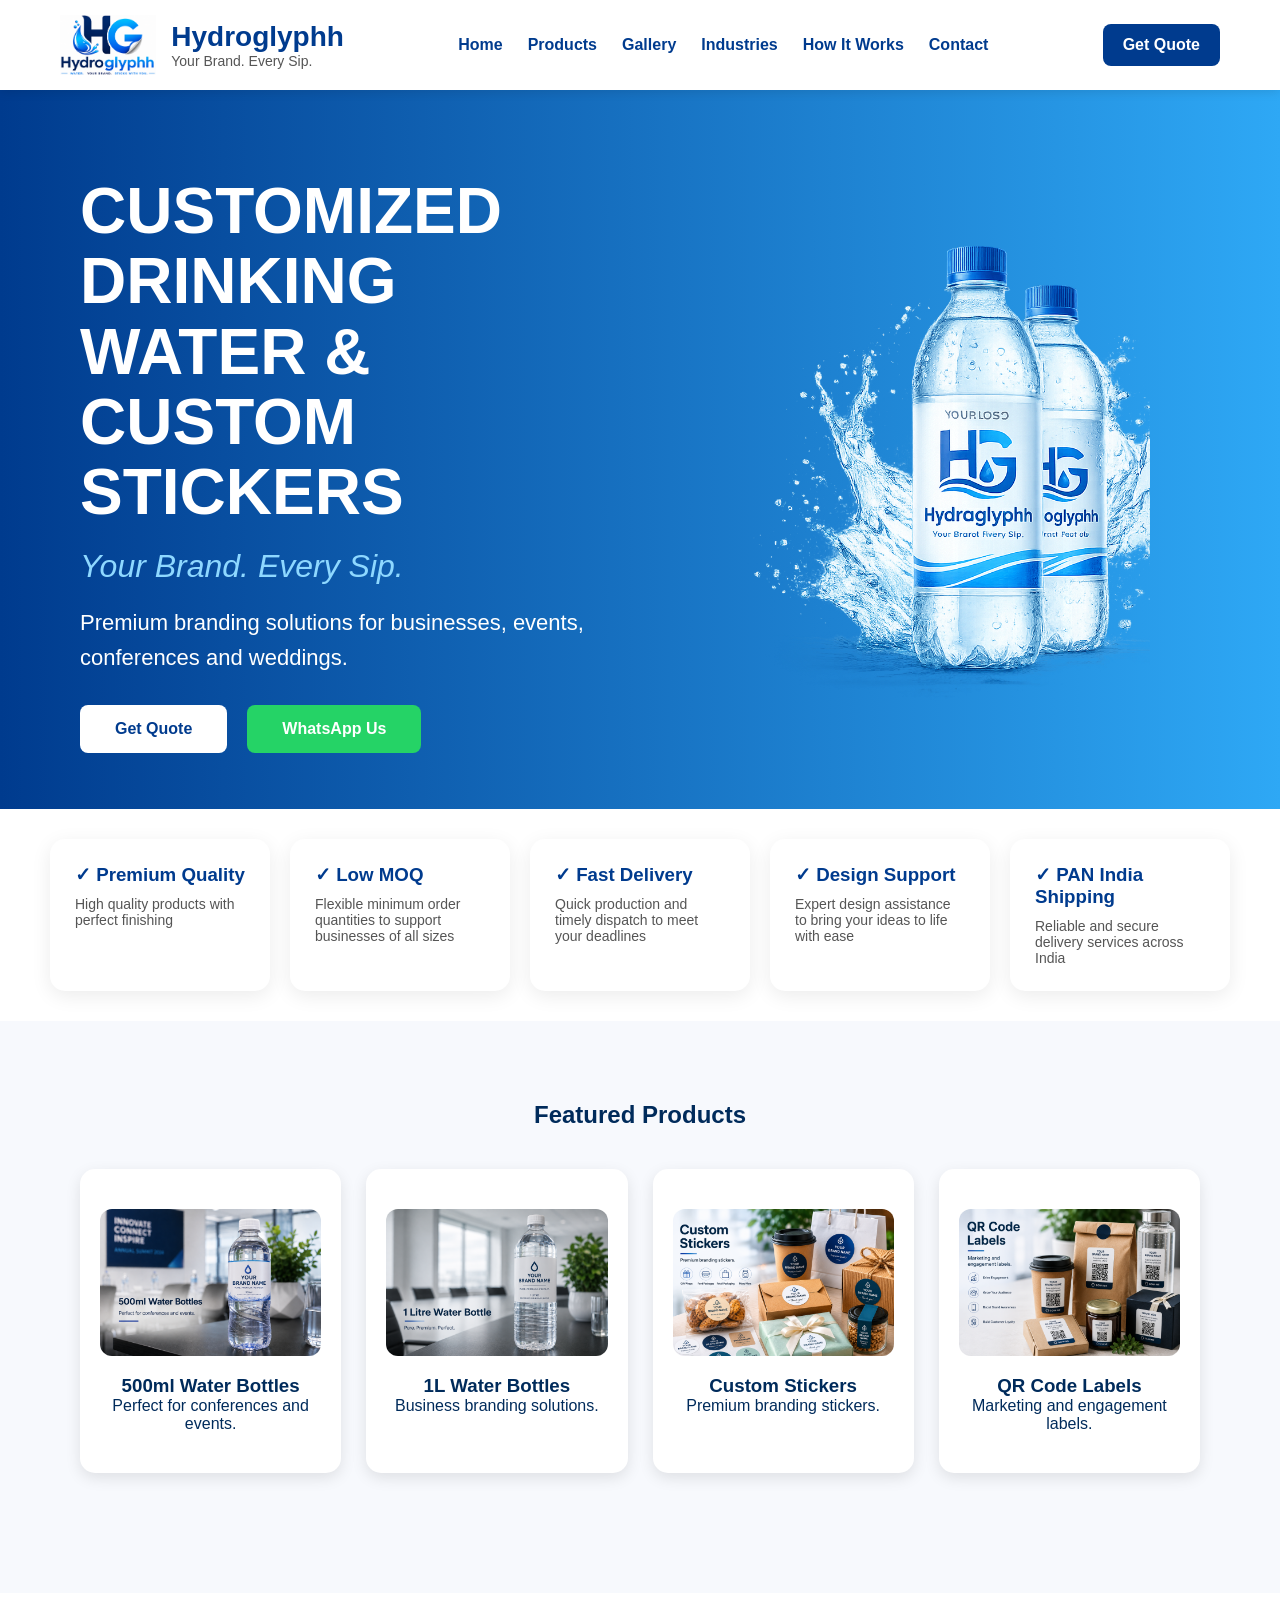
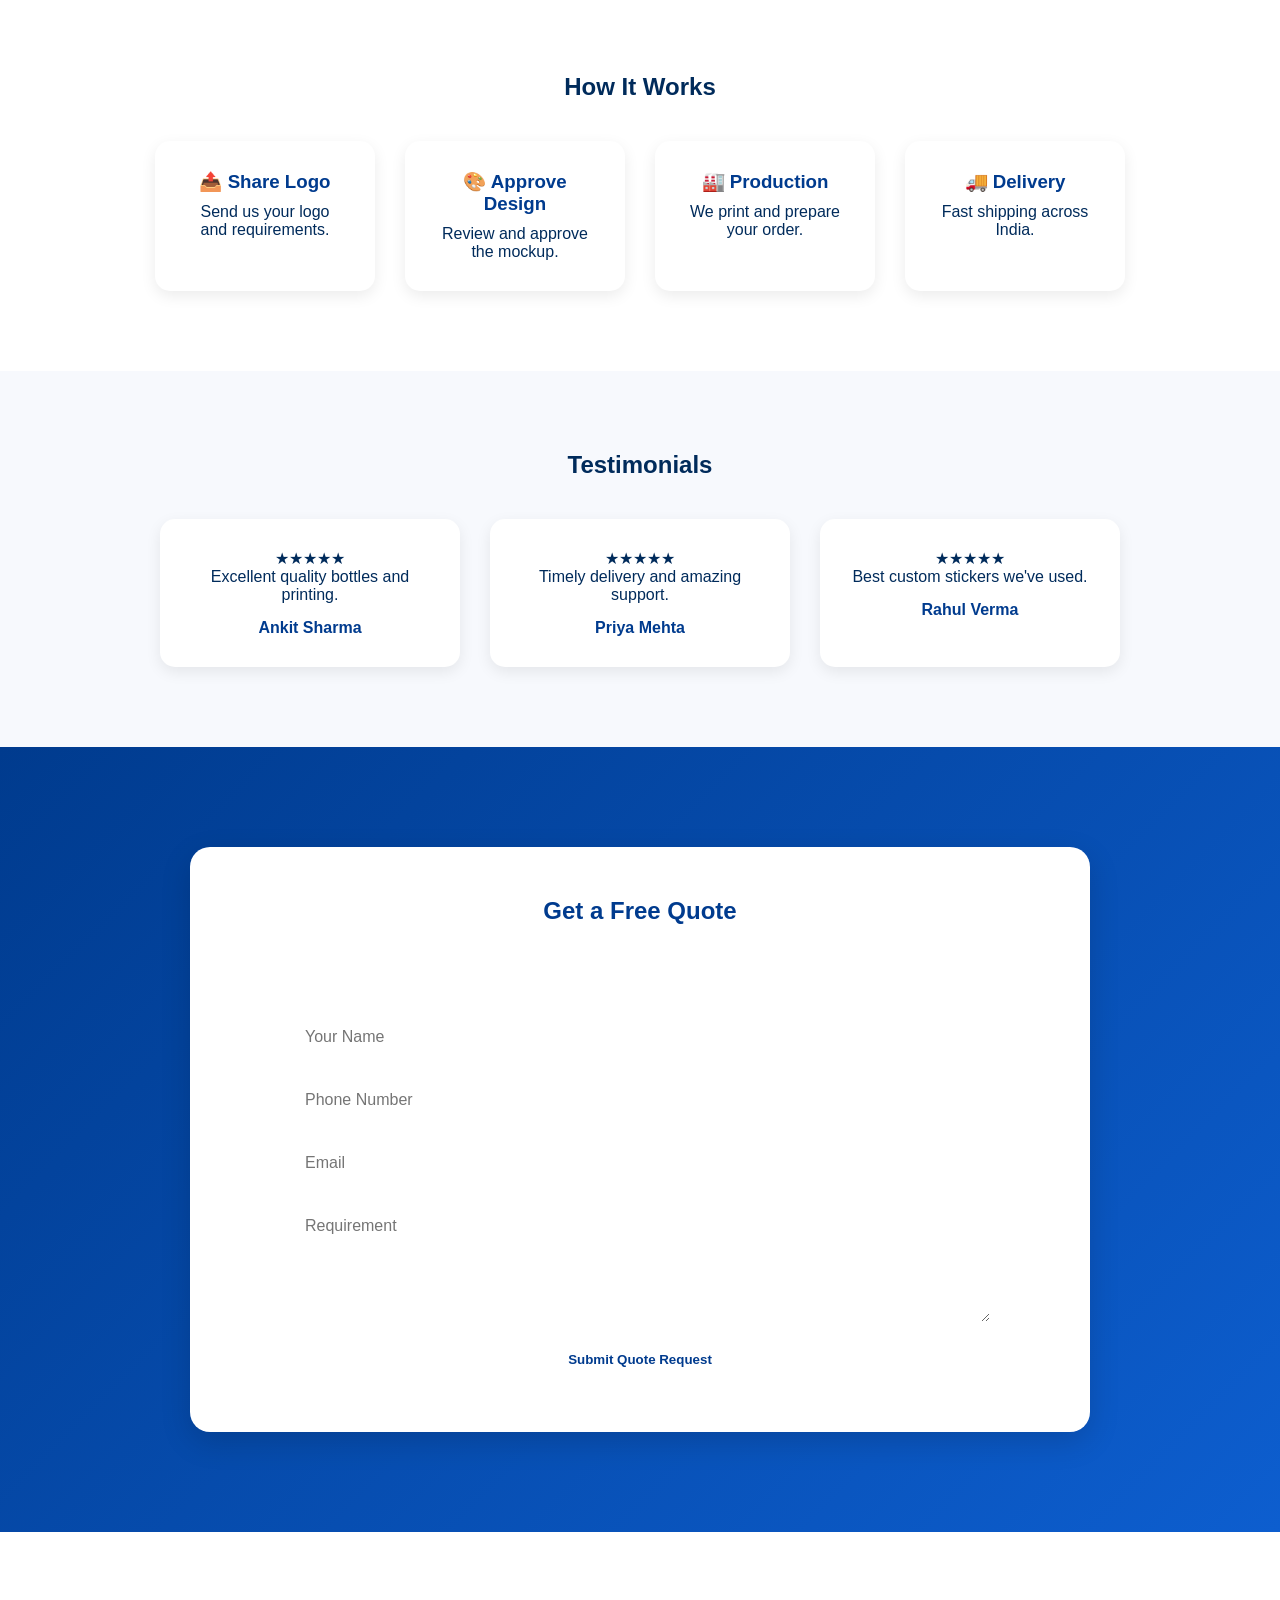
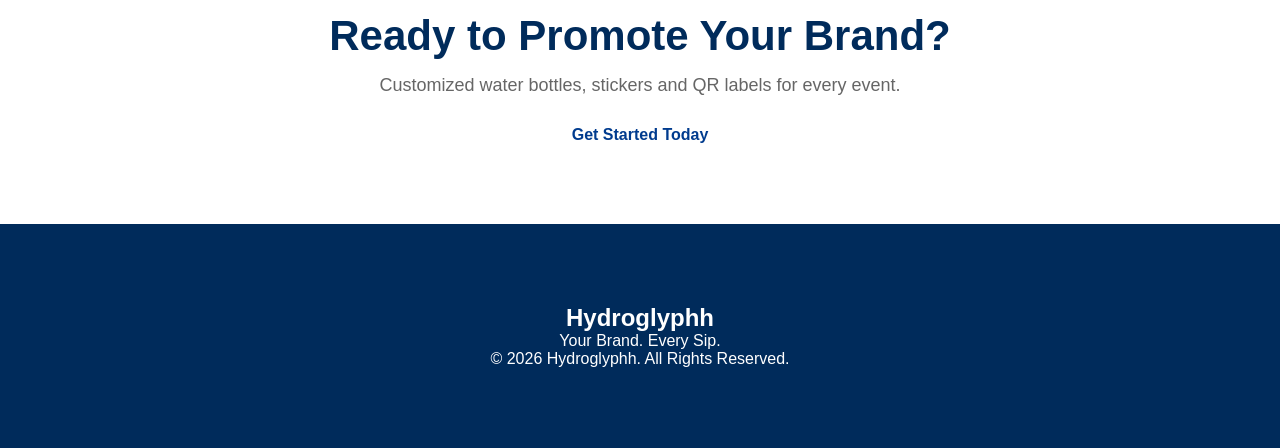
==== commit 9bb53a43: "index.html" ====
--- a/index.html
+++ b/index.html
@@ -265,16 +265,3 @@
 
 </body>
 </html>
-<div class="testimonial-card">
-
-<img src="images/user1.jpg">
-
-<p>★★★★★</p>
-
-<p>
-Excellent quality bottles and printing.
-</p>
-
-<h4>Ankit Sharma</h4>
-
-</div>
--- a/css/style.css
+++ b/css/style.css
@@ -388,3 +388,59 @@
     border-radius:50%;
     margin-bottom:15px;
 }
+.cta-banner{
+    text-align:center;
+    padding:80px 20px;
+    background:white;
+}
+
+.cta-banner h2{
+    font-size:42px;
+    margin-bottom:20px;
+}
+.quote-card form{
+    display:flex;
+    flex-direction:column;
+    gap:20px;
+}
+
+.quote-card input,
+.quote-card textarea{
+    width:100%;
+    padding:15px;
+    border:1px solid #ddd;
+    border-radius:10px;
+    font-size:16px;
+    font-family:inherit;
+}
+
+.quote-card textarea{
+    min-height:120px;
+    resize:vertical;
+}
+
+.quote-card button{
+    background:#003b8e;
+    color:white;
+    border:none;
+    padding:15px;
+    border-radius:10px;
+    font-weight:700;
+    cursor:pointer;
+}
+.cta-banner{
+    text-align:center;
+    padding:80px 20px;
+    background:white;
+}
+
+.cta-banner h2{
+    font-size:42px;
+    margin-bottom:15px;
+}
+
+.cta-banner p{
+    font-size:18px;
+    margin-bottom:30px;
+    color:#666;
+}
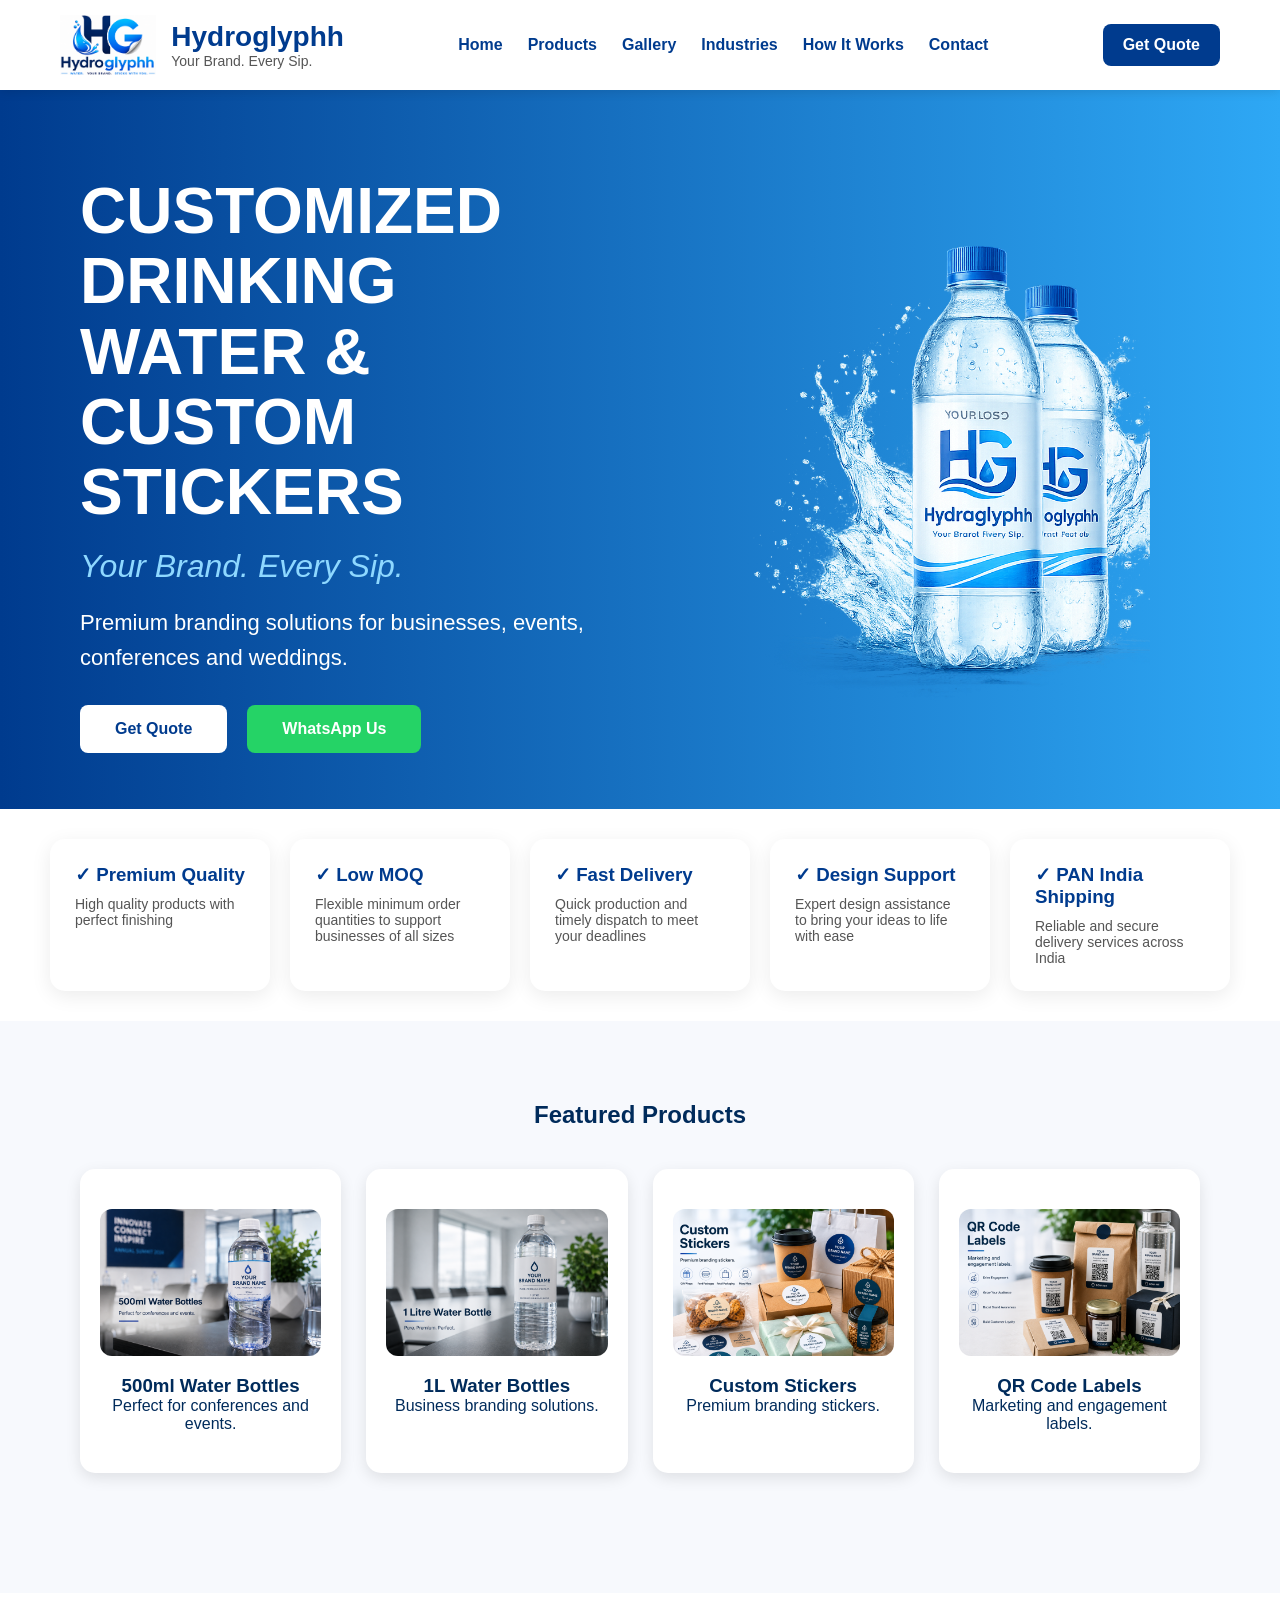
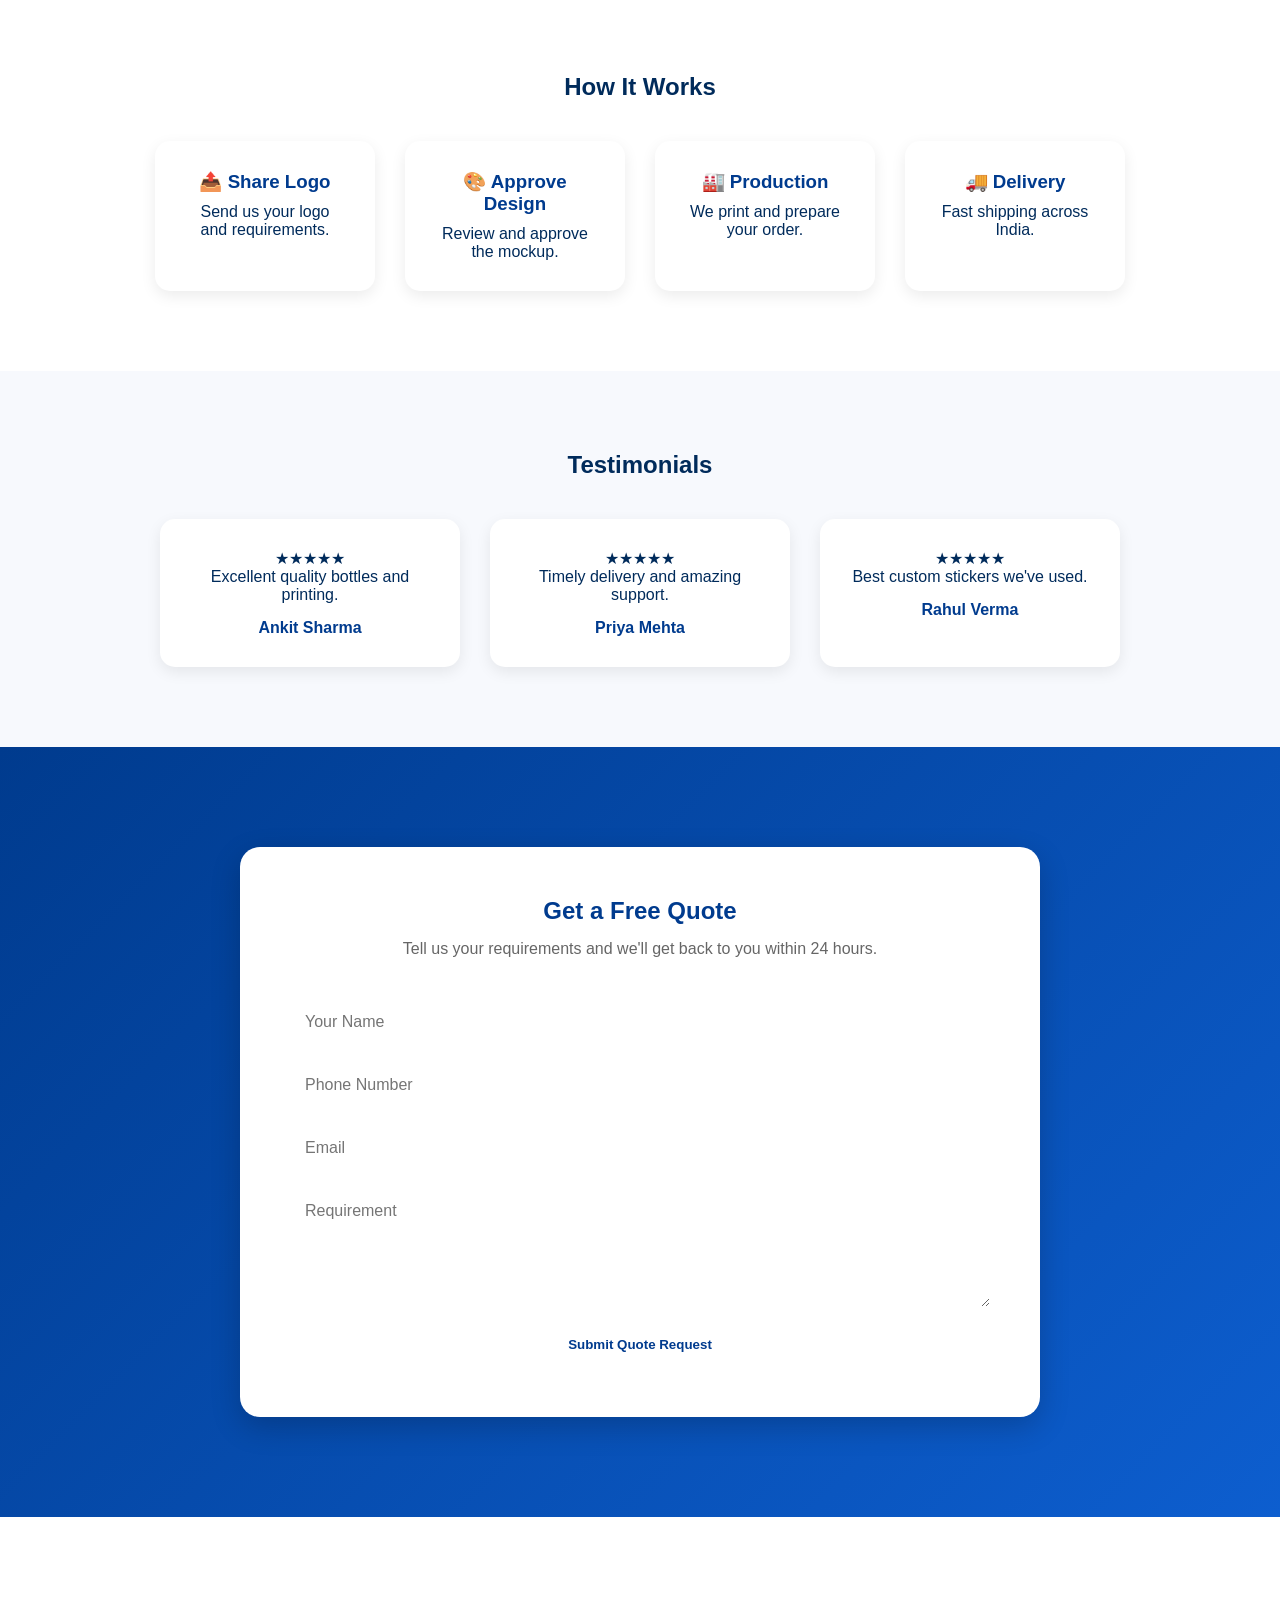
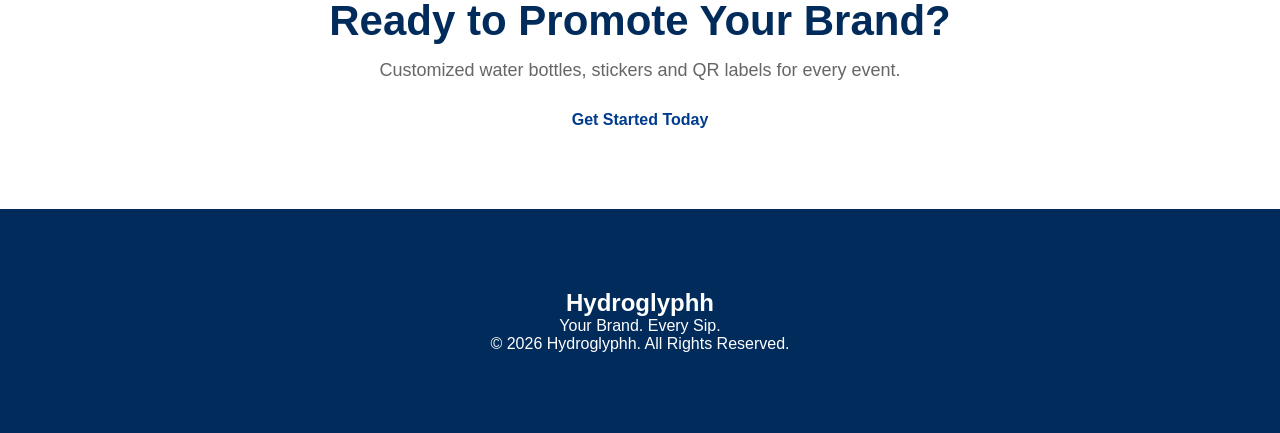
==== commit 66f34761: "index.html" ====
--- a/index.html
+++ b/index.html
@@ -13,6 +13,7 @@
 <body>
 
 <header>
+   
 
 <div class="logo-section">
 
@@ -211,7 +212,7 @@
 </section>
 <section id="quote">
 
-<div class="quote-box">
+<div class="quote-card">
 <h2>Get a Free Quote</h2>
 
 <p>Tell us your requirements and we'll get back to you within 24 hours.</p>
--- a/css/style.css
+++ b/css/style.css
@@ -350,12 +350,18 @@
     color:#003b8e;
     margin-bottom:30px;
 }
+.quote-box p{
+    color:#666 !important;
+}
 #quote{
     background:linear-gradient(135deg,#003b8e,#0d5ecf);
     padding:100px 20px;
 }
 
 .quote-card{
+    color:#002b5b;
+}
+.quote-card{
     max-width:800px;
     margin:auto;
     background:white;
@@ -371,8 +377,8 @@
 }
 
 .quote-card p{
-    text-align:center;
-    color:#666;
+    color:#666 !important;
+    text-align:center;
     margin-bottom:30px;
 }
 .quote-wrapper{
